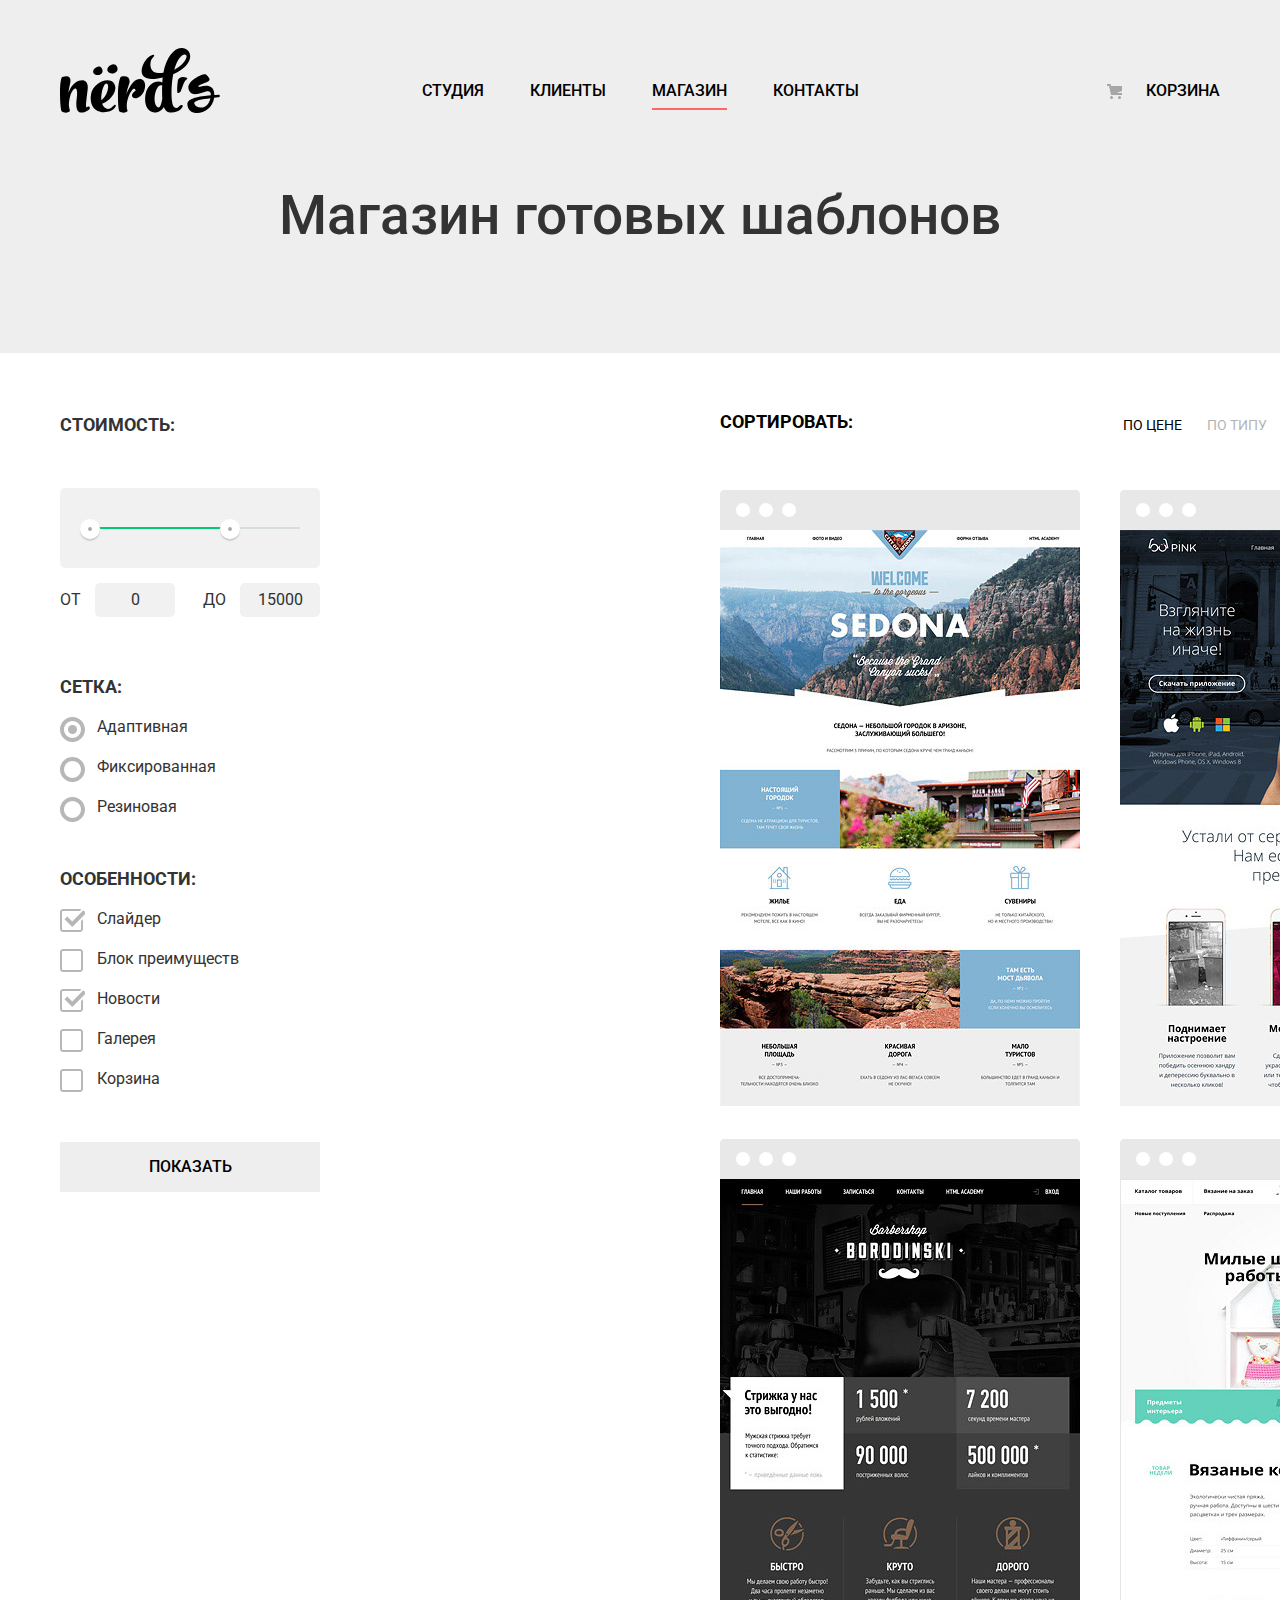
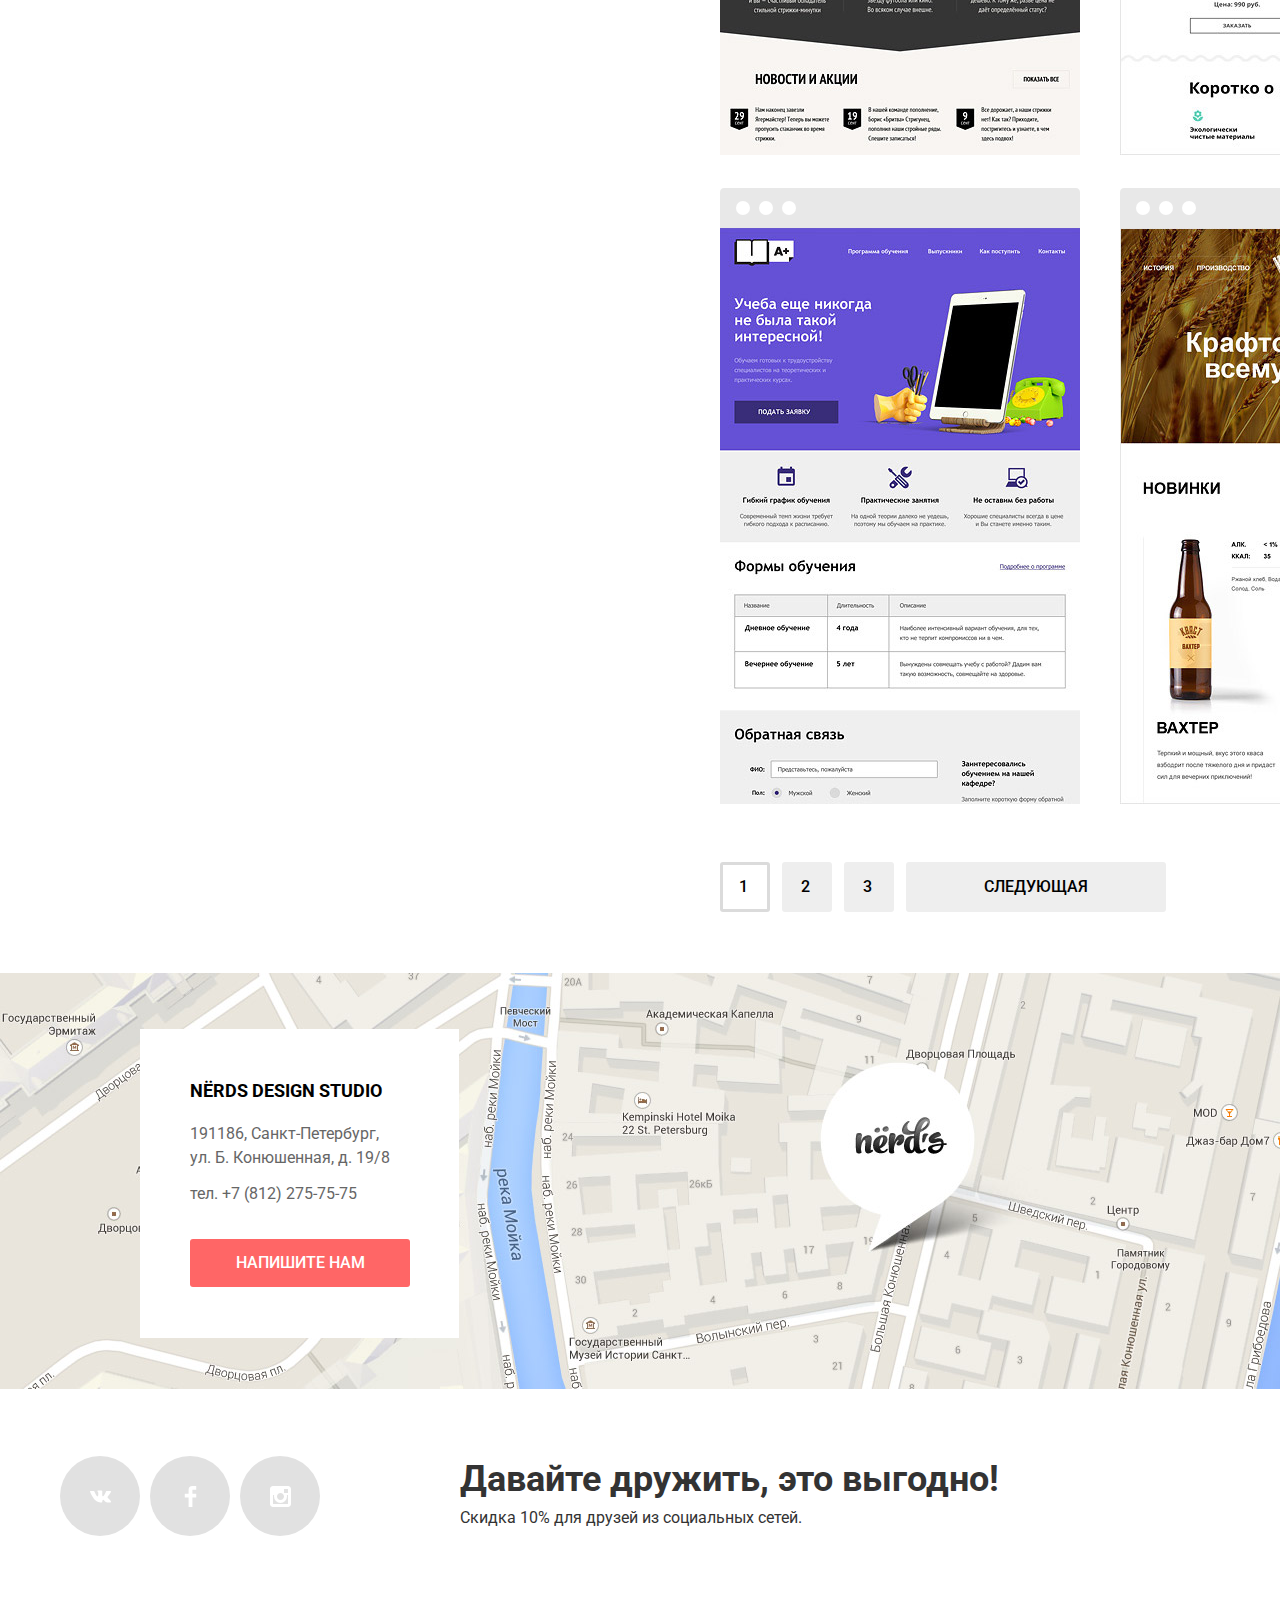
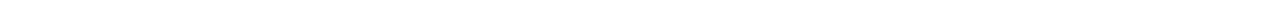
==== catalog.html @ 0472c5aa "Добавлена интерактивная карта" ====
<!DOCTYPE html>
<html lang="ru">

<head>
    <meta charset="utf-8">
    <title>Нёрдс: магазин</title>
    <link href="https://fonts.googleapis.com/css?family=Roboto:400,500,700&amp;subset=cyrillic" rel="stylesheet">
    <link href="css/normalize.css" rel="stylesheet">
    <link href="css/style.css" rel="stylesheet">
</head>

<body>
    <header class="catalog-header">
        <nav class="catalog-navigation" aria-label="Навигация сайта">
            <a href="index.html"><img src="img/nerds-logo.svg" width="160" height="65" alt="Логотип Нёрдс"></a>
            <ul class="site-navigation-catalog">
                <li><a href="index.html">Студия</a></li>
                <li><a href="clients.html">Клиенты</a></li>
                <li class="current"><a>Магазин</a></li>
                <li><a href="contacts.html">Контакты</a></li>
            </ul>
            <div class="basket"><a href="basket.html">Корзина</a>
            </div>
        </nav>
    </header>

    <main>
        <div class="catalog-title">
            <h1>Магазин готовых шаблонов</h1>
        </div>
        <div class="catalog-container">
            <div class="filter-container">
                <form class="filters" method="get" action="https://echo.htmlacademy.ru">
                    <fieldset class="filter-item">
                        <legend>Стоимость:</legend>
                        <div class="range-filter">
                            <div class="range-controls">
                                <div class="scale">
                                    <div class="bar"></div>
                                </div>
                                <div class="toggle toggle-min"></div>
                                <div class="toggle toggle-max"></div>
                            </div>
                            <div class="price-controls">
                                <label class="min-price">от
                                    <input name="min-price" type="text" value="0">
                                </label>
                                <label class="max-price">до
                                    <input name="max-price" type="text" value="15000">
                                </label>
                            </div>
                        </div>
                    </fieldset>

                    <fieldset class="filters-set">
                        <legend class="filters-name">Сетка:</legend>
                        <ul>
                            <li>
                                <input type="radio" class="visually-hidden radio" name="grid-type" value="adaptive" id="grid-adaptive" checked>
                                <label for="grid-adaptive">
                                    Адаптивная
                                </label>
                            </li>
                            <li>
                                <input type="radio" class="visually-hidden radio" name="grid-type" value="fixed" id="grid-fixed">
                                <label for="grid-fixed">
                                    Фиксированная
                                </label>
                            </li>
                            <li>
                                <input type="radio" class="visually-hidden radio" name="grid-type" value="fluid" id="grid-fluid">
                                <label for="grid-fluid">
                                    Резиновая
                                </label>
                            </li>
                        </ul>
                    </fieldset>
                    <fieldset class="filters-set">
                        <legend class="filters-name">Особенности:</legend>
                        <ul class="catalog features">
                            <li>
                                <input type="checkbox" class="visually-hidden checkbox" name="slider" id="features-slider" checked>
                                <label for="features-slider">
                                    Слайдер
                                </label>
                            </li>
                            <li>
                                <input type="checkbox" class="visually-hidden checkbox" name="advantages" id="features-advantages">
                                <label for="features-advantages">
                                    Блок преимуществ
                                </label>
                            </li>
                            <li>
                                <input type="checkbox" class="visually-hidden checkbox" name="newsfeed" id="features-newsfeed" checked>
                                <label for="features-newsfeed">
                                    Новости
                                </label>
                            </li>
                            <li>
                                <input type="checkbox" class="visually-hidden checkbox" name="gallery" id="features-gallery">
                                <label for="features-gallery">
                                    Галерея
                                </label>
                            </li>
                            <li>
                                <input type="checkbox" class="visually-hidden checkbox" name="basket" id="features-basket">
                                <label for="features-basket">
                                    Корзина
                                </label>
                            </li>
                        </ul>
                    </fieldset>
                    <button type="submit">Показать</button>
                </form>
            </div>

            <section class="catalog">
                <h2 class="visually-hidden">Список проектов</h2>
                <div class="sort-wrapper">
                    <p class="sort-title">Сортировать:</p>
                    <ul class="catalog-sort">
                        <li><a class="active" href="#">По цене</a></li>
                        <li><a href="#">По типу</a></li>
                        <li><a href="#">По названию</a></li>
                        <li class="arrow-down">
                            <a class="active" href="#"><img src="img/icon-down-dir.svg" alt="по убыванию" width="11" height="10">
                                <span class="visually-hidden">По убыванию</span></a>
                        </li>
                        <li class="arrow-up">
                            <a href="#"> <img src="img/icon-up-dir.svg" alt="По возрастанию" width="11" height="10">
                                <span class="visually-hidden">По возрастанию</span></a>
                        </li>
                    </ul>
                </div>
                <ul class="catalog-list">
                    <li class="catalog-item" tabindex="0" aria-label="Седона">
                        <img src="img/img-sedona.jpg" width="360" height="576" alt="Sedona">
                        <div class="info-block">
                            <h3><a href="#sedona">Sedona</a></h3>
                            <p>Информационный сайт для туристов</p>
                            <a class="catalog-button" href="basket.html">9 900 руб.</a>
                        </div>
                    </li>
                    <li class="catalog-item" tabindex="0" aria-label="Пинк">
                        <img src="img/img-pink.jpg" width="360" height="576" alt="Pink">
                        <div class="info-block">
                            <h3><a href="#pink">Pink app</a></h3>
                            <p>Продуктовый лендинг приложения для iOS и Android</p>
                            <a class="catalog-button" href="basket.html">9 900 руб.</a>
                        </div>
                    </li>
                    <li class="catalog-item" tabindex="0" aria-label="Барбершоп Бородинский">
                        <img src="img/img-barbershop.jpg" width="360" height="576" alt="Borodinsky">
                        <div class="info-block">
                            <h3><a href="#barbershop">Barbershop</a></h3>
                            <p>Сайт салона красоты. Для мужчин, да.</p>
                            <a class="catalog-button" href="basket.html">9 900 руб.</a>
                        </div>
                    </li>
                    <li class="catalog-item" tabindex="0" aria-label="Мишка">
                        <img src="img/img-mishka.jpg" width="360" height="576" alt="Mishka">
                        <div class="info-block">
                            <h3><a href="#mishka">Mishka</a></h3>
                            <p>Интернет-магазин вязаных игрушек.</p>
                            <a class="catalog-button" href="basket.html">9 900 руб.</a>
                        </div>
                    </li>
                    <li class="catalog-item" tabindex="0" aria-label="А плюс">
                        <img src="img/img-aplus.jpg" width="360" height="576" alt="Aplus">
                        <div class="info-block">
                            <h3><a href="#aplus">A plus</a></h3>
                            <p>Лендинг курсов повышения квалификации.</p>
                            <a class="catalog-button" href="basket.html">9 900 руб.</a>
                        </div>
                    </li>
                    <li class="catalog-item" tabindex="0" aria-label="Крафтовый квас">
                        <img src="img/img-kvast.jpg" width="360" height="576" alt="Kvast">
                        <div class="info-block">
                            <h3><a href="#kvast">Кваст</a></h3>
                            <p>Промо-сайт производителя крафтового кваса.</p>
                            <a class="catalog-button" href="basket.html">9 900 руб.</a>
                        </div>
                    </li>
                </ul>

                <ul class="pagination-list" aria-label="Список страниц">
                    <li class="pagination-item-current"><a href="#">1</a></li>
                    <li class="pagination-item"><a href="#">2</a></li>
                    <li class="pagination-item"><a href="#">3</a></li>
                    <li class="pagination-item"><a href="#">Следующая</a></li>
                </ul>
            </section>
        </div>
        <section class="contacts" aria-label="Контактная информация">
            <p class="map">
            <iframe src="https://www.google.com/maps/embed?pb=!1m18!1m12!1m3!1d1998.5989424177415!2d30.32088925139757!3d59.938796868959265!2m3!1f0!2f0!3f0!3m2!1i1024!2i768!4f13.1!3m3!1m2!1s0x4696310fca5ba729%3A0xea9c53d4493c879f!2z0JHQvtC70YzRiNCw0Y8g0JrQvtC90Y7RiNC10L3QvdCw0Y8g0YPQuy4sIDE5LCDQodCw0L3QutGCLdCf0LXRgtC10YDQsdGD0YDQsywgMTkxMTg2!5e0!3m2!1sru!2sru!4v1522738670277" width="1440" height="416" frameborder="0" style="border:0" allowfullscreen></iframe>
            <img src="img/map.jpg" width="1440" height="416" alt="Санкт-Петербург, ул. Б. Конюшенная, д. 19/8">
            </p>
            <div class="catalog-address">
                <h3>Nёrds design studio</h3>
                <p>191186, Санкт-Петербург,
                    <br> ул. Б. Конюшенная, д. 19/8</p>
                <a class="catalog-phone" href="tel:+78122757575">тел. +7 (812) 275-75-75</a>
                <a class="catalog-button write" href="contacts.html">Напишите нам</a>
            </div>
        </section>
    </main>
    <footer class="footer">
        <div class="footer-social">
            <ul class="list-social">
                <li>
                    <a class="social-button" href="https://vk.com/"><img src="img/vk-icon.svg" width="21" height="21" alt="вконтакте" aria-label="Вконтакте"></a>
                </li>
                <li>
                    <a class="social-button" href="https://facebook.com/"><img src="img/fb-icon.svg" width="21" height="21" alt="фейсбук" aria-label="Фейсбук"></a>
                </li>
                <li>
                    <a class="social-button" href="https://instagram.com/"><img src="img/insta-icon.svg" width="21" height="21" alt="instagram" aria-label="Инстаграм"></a>
                </li>
            </ul>
            <div class="friendship">
                <p class="friendship-large">Давайте дружить, это выгодно!</p>
                <p class="friendship-small">Скидка 10% для друзей из социальных сетей.</p>
            </div>
        </div>
    </footer>
     <section class="modal contact-us">
        <h2>Напишите нам</h2>
        <form class="contact-form" action="https://echo.htmlacademy.ru" method="post">
            <div class="user-wrapper">
                <p>
                    <label for="name">Ваше имя:</label>
                    <input class="form-field" type="text" id="name" name="contact-name" required placeholder="Имя Фамилия">
                </p>
                <p>
                    <label for="email">Ваш e-mail:</label>
                    <input class="form-field" type="email" id="email" name="email" required placeholder="email@example.com">
                </p>
            </div>
            <p>
                <label for="message">Текст письма:</label>
                <textarea class="form-field message" id="message" name="message" required placeholder="В свободной форме"></textarea>
            </p>
            <button class="button button-modal" type="submit">Отправить</button>
        </form>
        <button class="modal-close" type="button" name="close" aria-label="Закрыть окно"></button>
    </section>
</body>

</html>
---- css/style.css ----
body {
    margin: 0;
    padding: 0;
    font-family: "Roboto", Arial, sans-serif;
    font-size: 16px;
    line-height: 24px;
    font-weight: 400;
    color: #333333;
    min-width: 1200px;
}
a {
    text-decoration: none;
}
.main-header {
    width: 100%;
    background-color: #eeeeee;
    display: flex;
}
.main-navigation {
    line-height: 30px;
    font-weight: 500;
    text-transform: uppercase;
    display: flex;
    width: 1160px;
    padding: 0;
    margin: 0 auto;
    margin-top: 48px;
    margin-bottom: 20px;
    padding-right: 20px;
    padding-left: 20px;
    flex-wrap: wrap;

    justify-content: space-between;
    align-items: center;
}

.main-navigation img {
    margin: 0;
    padding: 0;
}
.catalog-header img:hover,
.catalog-header img:focus {
    opacity: 0.8;
}
.catalog-header img:active {
    opacity: 0.3;
}
.site-navigation {
    padding: 0;
    margin: 0;
    margin-top: 15px;
    display: flex;
    list-style: none;
    justify-content: space-between;
}
.site-navigation li {
    margin-right: 45px;
}
.site-navigation a,
.site-navigation-catalog a {
    color: #000000;
    margin: 0;
}
.site-navigation a:hover,
.basket a:hover, 
.site-navigation-catalog a:hover,
.site-navigation a:focus,
.basket a:focus, 
.site-navigation-catalog a:focus {
    color: #ff6666;
}
.site-navigation a:active,
.basket a:active, 
.site-navigation-catalog a:active {
    color: #000000;
    opacity: 0.3;
}
.current a,
.current a:hover,
.current a:active {
    color: #000000;
    border-bottom: 2px solid #ff6666;
    padding-bottom: 8px;
    opacity: 1;
}
.current-main a,
.current-main a:hover,
.current-main a:active {
    color: #000000;
    opacity: 1;
}
.basket {
    list-style: none;
    line-height: 30px;
    font-weight: 500;
    text-transform: uppercase;
    max-width: 120px;
    padding: 0;
    margin: 0;
    margin-top: 14px;
}
.basket a {
    color: #000000;
}
.basket::before {
    content: "";
    width: 15px;
    height: 15px;
    display: inline-block;
    vertical-align: middle;
    background-image: url(../img/cart-icon.svg);
    background-repeat: no-repeat;
    margin-right: 24px;
}
.slider-background {
    width: 100%;
    background-color: #eeeeee;
    margin-bottom: 80px;
}
.slider {
    background-color: #eeeeee;
    width: 1160px;
    margin: 0 auto;
    padding: 0;
    padding-right: 20px;
    padding-left: 20px;
    position: relative;
}
.first-slide,
.second-slide,
.third-slide {
    display: none
}
.slider-controls {
    position: absolute;
    left: 50%;
    bottom: 104px;
    z-index: 100;
    width: 160px;
    height: 18px;
    text-align: center;
    font-size: 0;
    transform: translateX(-50%);
}
.slider-controls label {
    position: relative;
    display: inline-block;
    vertical-align: top;
    width: 18px;
    height: 18px;
    padding: 8px;
    border-radius: 50%;
    cursor: pointer;
}
.slider-controls label::after {
    content: "";
    position: absolute;
    top: 8px;
    left: 8px;
    z-index: 1;
    width: 18px;
    height: 18px;
    background: #ffffff;
    border-radius: 50%;
}
.slide1:checked~.slogan-list .slogan:nth-child(1) {
    display: block;
}
.slide2:checked~.slogan-list .slogan:nth-child(2) {
    display: block;
}
.slide3:checked~.slogan-list .slogan:nth-child(3) {
    display: block;
}
.slide1:checked~.slider-controls .slider-controls-item--1::before,
.slide2:checked~.slider-controls .slider-controls-item--2::before,
.slide3:checked~.slider-controls .slider-controls-item--3::before {
    content: "";
    position: absolute;
    left: 50%;
    top: 50%;
    z-index: 2;
    width: 4px;
    height: 4px;
    margin: -4px;
    background-color: inherit;
    border: 2px solid #c1c1c1;
    border-radius: 50%;
}
.slogan-text {
    margin: 0;
    padding: 0;
    display: flex;
    flex-direction: column;
    align-items: flex-start;
    justify-content: space-between;
    width: 525px;
}
.slogan-main {
    font-size: 55px;
    line-height: 55px;
    text-align: left;
    font-weight: 500;
    color: #000000;
    margin-bottom: 28px;
}
.slogan-small {
    max-width: 430px;
    margin: 0;
    margin-bottom: 40px;
}
.slogan-list {
    padding: 0;
    margin: 0;
}
.slogan {
    list-style: none;
    padding-bottom: 82px;
}
.slogan:nth-child(1) {
    background-image: url(../img/slide1.png);
    background-position: 94% 0;
    background-repeat: no-repeat;
}
.slogan:nth-child(2) {
    background-image: url(../img/slide2.png);
    background-position: 100% 0;
    background-repeat: no-repeat;
}
.slogan:nth-child(3) {
    background-image: url(../img/slide3.png);
    background-position: 100% 20px;
    background-repeat: no-repeat;
}
.services {
    width: 1160px;
    min-height: 427px;
    margin: 0 auto 32px auto;
    border-bottom: 2px solid #eeeeee;
}
.services-item {
    list-style: none;
}
.services-item img {
    margin-bottom: 16px;
}
.services-list {
    display: flex;
    margin: 0;
    padding: 0;
}
.services-item.web {
    margin-right: 99px;
}
.services-item.apps {
    margin-right: 99px;
}
.services-item p {
    width: 260px;
    margin-bottom: 34px;
}
.services-item h3 {
    font-size: 24px;
    line-height: 30px;
    text-transform: uppercase;
    text-align: left;
    font-weight: 700;
    color: #000000;
    margin: 0;
}
.button {
    display: inline-block;
    vertical-align: top;
    border-radius: 3px;
    line-height: 18px;
    text-align: center;
    color: #ffffff;
    vertical-align: middle;
    text-transform: uppercase;
    font-weight: 500;
    background-color: #ff6666;
    border: none;
    padding: 17px 54px 16px 53px;
}
.button:hover {
    background-color: #ff3333;
}
.button:focus {
    background-color: #cc3333;
    color: #cc9999;
    box-shadow: inset 1px 1px 0 #fff;
}
.button.red {
    padding: 17px 40px 16px 40px;
}
.button.green {
    background-color: #00cc66;
    padding: 17px 40px 16px 40px;
}
.button.green:hover {
    background-color: #339966;
}
.button.green:focus {
    background-color: #009966;
    color: #66cc99;
    box-shadow: inset 1px 1px 0 #fff;
}
.button.yellow {
    background-color: #ffcc33;
    padding: 17px 40px 16px 40px;
}
.button.yellow:hover {
    background-color: #eab534;
}
.button.yellow:focus {
    background-color: #cc9933;
    color: #ffcc66;
    box-shadow: inset 1px 1px 0 #fff;
}
.features-wrapper {
    display: flex;
    align-content: space-between;
    width: 1160px;
    margin: auto;
    padding-right: 20px;
    padding-left: 20px;
}
.features {
    display: flex;
    flex-direction: column;
    align-content: flex-start;
    width: 660px;
}
.features-large {
    font-size: 45px;
    line-height: 45px;
    font-weight: 500;
    color: #000000;
    margin: 0;
    margin-top: 38px;
    margin-bottom: 18px;
    padding: 0;
}
.features-small {
    font-size: 16px;
    line-height: 24px;
    text-transform: uppercase;
    text-align: left;
    font-weight: 700;
    color: #000000;
    margin: 0;
    margin-bottom: 9px;
    margin-top: 23px;
    padding: 0;
}
.features-list {
    list-style: none;
    margin-bottom: 43px;
}
.features-list ul {
    margin: 0;
    padding: 0;
}
.features-list li {
    padding-bottom: 23px;
    position: relative;
}
.features-list li::before {
    content: "\2014";
    display: block;
    padding-right: 5px;
    color: #ff6666;
    font-size: 40px;
    font-weight: 300;
    position: absolute;
    left: -40px;
}
.numbers {
    font-size: 45px;
    line-height: 10.06px;
    font-weight: 700;
    color: #000000;
    display: flex;
    flex-direction: row;
    padding-right: 22px;
    margin-bottom: 35px;
}
.numbers sup {
    vertical-align: super;
    font-size: 27px;
    margin-top: 8px;
}
.numbers-text {
    font-size: 16px;
    line-height: 18px;
    font-weight: 300;
}
.numbers-table {
    list-style: none;
    display: flex;
    justify-content: space-around;
    margin: 0;
    padding: 0;
    width: 360px;
}
.features-numbers {
    display: flex;
    flex-direction: column;
    margin-left: auto;
    align-items: flex-end;
}
.features-numbers::before {
    content: "";
    display: inline-block;
    vertical-align: top;
    width: 360px;
    height: 210px;
    margin-left: auto;
    margin-bottom: 32px;
    margin-top: 8px;
    background: url(../img/nerds-illustration.png) no-repeat 100% 0;
}
.features-numbers h2 {
    font-size: 16px;
    line-height: 24px;
    text-transform: uppercase;
    text-align: left;
    font-weight: 700;
    color: #000000;
    margin: 0;
    margin-bottom: 14px;
    padding: 0;
    padding-right: 12px;
}
.projects {
    width: 1160px;
    margin: 0 auto;
    margin-bottom: 80px;
    margin-top: 10px;
    border-bottom: 2px solid #eeeeee;
    border-top: 2px solid #eeeeee;
}
.projects-list {
    padding: 0;
    margin: 0;
    display: flex;
    justify-content: space-between;
}
.projects-list li {
    list-style: none;
}
.projects a {
    display: flex;
    align-items: center;
    position: relative;
}
.projects img {
    opacity: 0.2;
}
.projects .htmlacademy {
    padding-left: 31px;
    padding-right: 51px;
    padding-top: 62px;
    padding-bottom: 50px;
}
.projects .borodinskiy {
    padding-left: 45px;
    padding-right: 44px;
    padding-top: 46px;
    padding-bottom: 44px;
}
.projects .mishka {
    padding-left: 63px;
    padding-right: 43px;
    padding-top: 52px;
    padding-bottom: 44px;
}
.projects .pink {
    padding-left: 57px;
    padding-right: 56px;
    padding-top: 65px;
    padding-bottom: 63px;
}
.projects .htmlacademy::after,
.projects .borodinskiy::after,
.projects .pink::after {
    content: "";
    display: block;
    width: 2px;
    height: 52px;
    position: absolute;
    right: 0;
    z-index: 1;
    background-color: #eeeeee;
}
.projects img:hover,
.projects img:focus {
    opacity: 1;
}
.projects img:active {
    opacity: 0.1;
}
.contacts {
    width: 100%;
    position: relative;
}
.map {
    min-height: 416px;
    overflow: hidden;
    line-height: 0;
    margin: 0;
    padding: 0;
    background-color: #cccccc;
}
.map iframe {
    position: relative;
    z-index: 2;
    border: none;
}
.map img {
  position: absolute;
  top: 0;
  left: 0;
  z-index: 1;
  margin: 0;
}
.address {
    width: 319px;
    min-height: 309px;
    background-color: white;
    position: absolute;
    top: 56px;
    left: 140px;
    padding: 32px 50px 42px;
    display: flex;
    flex-direction: column;
    justify-content: center;
    box-sizing: border-box;
    z-index: 3;
}
.address p {
    font: inherit;
    line-height: 18px;
    color: #666666;
    margin-bottom: 14px;
}
.phone {
    color: #666666;
    text-decoration: none;
}
.address h3 {
    font-size: 18px;
    line-height: 30px;
    text-transform: uppercase;
    text-align: left;
    font-weight: 700;
    color: #000000;
    margin: 0;
    padding: 0;
    padding-bottom: 7px;
}
.button.write {
    padding: 15px 0 15px 0;
    margin-top: 36px;
    width: 220px;
    text-align: center;
}
.footer {
    width: 100%;
}
.footer-social {
    width: 1160px;
    display: flex;
    justify-content: flex-start;
    align-items: flex-start;
    margin: 67px auto;
    padding-right: 20px;
    padding-left: 20px;
}
.list-social {
    min-width: 260px;
    height: 80px;
    padding: 0;
    margin: 0;
    display: flex;
    justify-content: space-between;
    list-style: none;
}
.social-button {
    background-color: #e1e1e1;
    width: 80px;
    height: 80px;
    border-radius: 50%;
    display: flex;
    align-items: center;
    justify-content: center;
}
.social-button:hover,
.social-button:focus {
    background-color: #ff3333;
}
.social-button:active {
    background-color: #cc3333;
}
.social-button:active img {
    opacity: 0.3;
}
.friendship {
    margin: 0;
    margin-left: 140px;
}
.friendship-large {
    margin: 0;
    padding: 0;
    padding-top: 5px;
    font-size: 36px;
    line-height: 36px;
    font-weight: 700;
}
.friendship-small {
    line-height: 22px;
    margin-top: 10px;
}

/*МОДАЛЬНОЕ ОКНО*/

.modal {
    position: fixed;
    display: none;
}
.modal.contact-us {
    width: 780px;
    padding: 68px 80px 80px 100px;
    border: 1px solid #eeeeee;
    background-color: #ffffff;
    top: 50px;
    left: 240px;
    box-shadow: 0 14px 80px 0 rgba(0,0,0,0.8);
    z-index: 103;
}
.contact-us h2 {
    font-size: 45px;
    line-height: 45px;
    font-weight: 500;
    margin: 0;
    margin-bottom: 42px;
}
.contact-us p {
    margin: 0;
    padding: 0;
}
.user-wrapper {
    display: flex;
    margin-bottom: 34px;
}
.contact-form label {
    font-size: 16px;
    color: #000000;
    line-height: 18px;
    font-weight: 700;
    display: block;
}
.form-field::-webkit-input-placeholder {
    font: inherit;
    color: #333333;
    font-size: 16px;
    line-height: 18px;
    font-weight: 300;
    opacity: 0.5;
}
.form-field::-ms-input-placeholder {
    font: inherit;
    color: #333333;
    font-size: 16px;
    line-height: 18px;
    font-weight: 300;
    opacity: 0.5;
}
.form-field::placeholder {
    font: inherit;
    color: #333333;
    font-size: 16px;
    line-height: 18px;
    font-weight: 300;
    opacity: 0.5;
}
.form-field {
    border: 2px solid #eeeeee;
}
.form-field:hover {
    opacity: 0.3;
}
.form-field:focus {
    border-color: #000000;
}
.form-field:required:invalid {
    border-color: #ff3333;
    color: #ff3333;
}
.form-field {
    width: 334px;
    height: 46px;
    margin: 0;
    padding-left: 12px;
    padding-right: 10px;
    margin-top: 7px;
    margin-right: 40px;
}
.form-field.message {
    width: 740px;
    height: 102px;
    padding-left: 12px;
    padding-top: 12px;
    margin-bottom: 43px;
    margin-top: 10px;
}
.modal-close {
    position: absolute;
    top: 79px;
    right: 80px;
    width: 22px;
    height: 22px;
    font-size: 0;
    background-color: #ffffff;
    border: none;
    cursor: pointer;
    opacity: 0.3;
}
.modal-close::before,
.modal-close::after {
    content: "";
    position: absolute;
    right: 6px;
    width: 27px;
    height: 3px;
    background-color: #ff3333;
}
.modal-close::before {
    transform: rotate(45deg);
}
.modal-close::after {
    transform: rotate(-45deg);
}
.modal-close:hover,
.modal-close:focus {
    opacity: 1;
    outline: none;
}
.modal-close:active {
    opacity: 0.1;
    outline: none;
}
.button-modal {
    width: 260px;
}

/*КАТАЛОГ*/

.catalog-header {
    width: 100%;
    background-color: #eeeeee;
    display: flex;
}
.catalog-navigation {
    line-height: 30px;
    font-weight: 500;
    text-transform: uppercase;
    background-color: #eeeeee;
    display: flex;
    width: 1160px;
    padding: 0;
    margin: 0 auto;
    margin-top: 48px;
    margin-bottom: 20px;
    padding-right: 20px;
    padding-left: 20px;

    justify-content: space-between;
    align-items: center;
}
.catalog-navigation img {
    margin: 0;
}
.site-navigation-catalog {
    padding: 0;
    margin: 0;
    margin-top: 10px;
    display: flex;
    list-style: none;
    justify-content: space-between;
}
.site-navigation-catalog li {
    margin-right: 46px;
}

.basket {
    max-width: 120px;
    padding: 0;
    margin: 0;
    margin-top: 10px;
}
.catalog-title {
    width: 100%;
    background-color: #eeeeee;
    display: flex;
    justify-content: center;
    align-content: center;
    padding-top: 45px;
    padding-bottom: 110px;
    margin-bottom: 60px;
}
.catalog-title h1 {
    font-size: 55px;
    font-weight: 500;
    line-height: 55px;
    margin: 0;
    padding: 0;
}
.catalog-container {
    width: 1160px;
    margin: 0 auto;
    padding: 0;
    padding-right: 20px;
    padding-left: 20px;
    display: flex;
    justify-content: space-between;
}
.filter-container {
    padding: 0;
    margin: 0;
    display: flex;
    justify-content: space-between;
}
.filters-set {
    border: none;
    margin: 0;
    margin-bottom: 42px;
    padding: 0;
    width: 260px;
}
.filters-name {
    font-size: 18px;
    line-height: 30px;
    font-weight: 700;
    text-transform: uppercase;
    padding: 0;
    margin: 0;
}
.filters-set ul {
    padding: 0;
    margin: 0;
}
.filters-set li {
    font-size: 16px;
    line-height: 20px;
    display: block;
    margin-top: 15px;
    padding-bottom: 5px;
    position: relative;
}
.filters-set label {
    padding-left: 37px;
}
.filters-set label::before,.filters-set label::after {
    opacity: 0.4;
}
.radio+label::before {
    content: "";
    position: absolute;
    width: 26px;
    height: 26px;
    left: 0px;
    top: 0px;
    background: url(../img/radio-off.svg) no-repeat;
}
.radio:checked+label::before {
    content: "";
    position: absolute;
    width: 26px;
    height: 26px;
    left: 0px;
    top: 0px;
    background: url(../img/radio-on.svg) no-repeat;
}
.checkbox:focus+label,
.checkbox:focus+label::before,
.checkbox:focus+label::after,
.radio:focus+label,
.radio:focus+label::before,
.radio:focus+label::after,
.filters-set label:hover,
.filters-set label:hover::before,
.filters-set label:hover::after {
    opacity: 1;
    color: #000000;
}
.checkbox:disabled+label,
.checkbox:disabled+label::before,
.checkbox:disabled+label::after,
.radio:disabled+label,
.radio:disabled+label::before,
.radio:disabled+label::after {
    opacity: 0.3;
}
.checkbox+label::before {
    content: "";
    position: absolute;
    width: 25px;
    height: 25px;
    left: 0;
    top: 0;
    background: url(../img/checkbox-off.svg) no-repeat;
}
.checkbox:checked+label::before {
    content: "";
    position: absolute;
    width: 25px;
    height: 25px;
    left: 0;
    top: 0;
    background: url(../img/checkbox-on.svg) no-repeat;
}
.filters button {
    margin-top: 6px;
    width: 260px;
    height: 50px;
    color: #000000;
    font-size: 16px;
    line-height: 18px;
    font-weight: 500;
    text-transform: uppercase;
    background-color: #eeeeee;
    border: none;
}
.filters button:hover {
    background-color: #dfdfdf;
}
.filters button:active {
    background-color: #d5d5d5;
    box-shadow: inset 0 2px 0 0 #bfbfbf;
}
.filter-item {
    margin: 0;
    padding: 0;
    border: none;
    width: 260px;
}
.range-filter {
    width: 260px;
    margin-top: 51px;
}
.filter-item legend {
    font-size: 18px;
    line-height: 24px;
    text-transform: uppercase;
    font-weight: 700;
}
.range-controls {
    position: relative;
    height: 41px;
    margin-bottom: 15px;
    padding-top: 39px;
    padding-right: 20px;
    padding-left: 20px;
    background-color: #f1f1f1;
    border-radius: 5px;
}
.range-controls .scale {
    height: 2px;
    background: #d7dcde;
}
.range-controls .bar {
    width: 70%;
    height: 2px;
    background: #00ca74;
    margin-left: 5%; 
    width: 140px;
}
.range-controls .toggle {
    position: absolute;
    top: 31px;
    left: 0;
    width: 4px;
    height: 4px;
    padding: 0;
    border: 8px solid #ffffff;
    background-color: #ababab;
    box-shadow: 0 2px 1px 0 #cfcfcf;
    border-radius: 50%;
    cursor: pointer;
}
.range-controls .toggle-min {
    left: 20px;
}
.range-controls .toggle-max {
    left: 160px;
}
.price-controls {
    font-size: 0;
    margin-bottom: 55px;
}
.price-controls label {
    display: inline-block;
    vertical-align: top;
    width: 50%;
    font-size: 16px;
    text-transform: uppercase;
}
.price-controls input {
    width: 60px;
    padding: 8px 10px;
    margin-left: 10px;
    font-family: Roboto, Arial, sans-serif;
    font-size: 16px;
    text-align: center;
    color: #283136;
    border: none;
    border-radius: 5px;
    background: #f1f1f1;
}
.max-price {
    text-align: right;
}
.sort-wrapper {
    display: flex;
    justify-content: space-between;
    width: 760px;
    margin-bottom: 53px;
    align-items: flex-start;
}
.catalog-sort {
    list-style: none;
    display: flex;
    margin: 0;
    padding: 0;
}
.sort-title {
    padding: 0;
    margin: 0;
    font-size: 18px;
    line-height: 18px;
    font-weight: 700;
    color: #000000;
    text-transform: uppercase;
}
.catalog-sort a {
    color: #000000;
    text-decoration: none;
    font-size: 14px;
    line-height: 18px;
    text-transform: uppercase;   
}
.catalog-sort a:not(.active) {
    opacity: 0.3;
}
.catalog-sort li {
    margin-right: 25px;
}
.catalog-sort .arrow-down {
    margin-right: 15px;
    margin-left: 25px;
}
.catalog-sort .arrow-up {
    margin-right: 0;
}
.catalog-sort a:not(.active):hover,.catalog-sort a:not(.active):focus {
    opacity: 0.6;
}
.catalog-sort a:active,.catalog-sort .active {
    opacity: 1;
    cursor: default;
}
.catalog {
    list-style: none;
    color: #333333;
}
.catalog-list {
    list-style: none;
    padding: 0;
    margin: 0;
    display: flex;
    flex-wrap: wrap;
    width: 760px;
    justify-content: space-between;
    margin-bottom: 25px;
}
.catalog-item {
    position: relative;
    padding: 0;
    margin-bottom: 33px;
    line-height: 0;
}
.catalog-item img {
    width: 360px;
    height: 576px;
}
.catalog-item::before {
    content: "";
    display: block;
    width: 360px;
    height: 40px;
    background: url(../img/browser.svg) no-repeat;
    opacity: 0.12;
}
.catalog-item:hover::before {
    opacity: 1;
}
.catalog-item:hover {
    box-shadow: 0px 6px 15px 0px rgba(0, 1, 1, 0.25);
}
.info-block a:first-child {
    font-size: 18px;
    line-height: 30px;
    text-transform: uppercase;
    font-weight: bold;
    margin-bottom: 18px;
    padding-top: 10px;
    color: #000000;
}
.info-block p {
    margin: 0 auto;
    padding: 0;
    padding-bottom: 32px;
    line-height: 18px;
    width: 200px;
}
.info-block {
    background-color: #eeeeee;
    position: absolute;
    width: 360px;
    min-height: 231px;
    bottom: 0;
    display: inline-block;
    vertical-align: top;
    text-align: center;
}
.info-block h3{
    margin: 0;
    padding: 0;
    margin-top: 25px;
    margin-bottom:15px;
}
.catalog-item .info-block {
    display: none;
}
.catalog-item:hover .info-block {
    display: block;
}
.catalog-item:focus-within .info-block {
    display: block;
}
.catalog-button {
    display: inline-block;
    vertical-align: top;
    line-height: 18px;
    text-align: center;
    color: #ffffff;
    vertical-align: middle;
    text-transform: uppercase;
    font-weight: 500;
    background-color: #ff6666;
    border: none;
    border-radius: 3px;
    padding: 17px 60px 16px 60px;   
}
.catalog-button:hover {
    background-color: #ff3333;
}
.catalog-button:focus {
    background-color: #d7373b;
}
.pagination-list {
    list-style: none;
    display: flex;
    flex-wrap: wrap;
    padding: 0;
    margin: 0;
    margin-bottom: 61px;
}
.pagination-item,.pagination-item-current {
    margin-right: 12px;
    width: 50px;
    height: 50px;
    font-weight: 500;
}
.pagination-item:last-child {
    margin-right: 0;
    width: 260px;
    text-align: center;
}
.pagination-item a {
    display: block;
    padding: 13px 19px;
    margin: 0;
    border-radius: 3px;
    color: #000000;
    text-decoration: none;
    background-color: #eeeeee;
    text-transform: uppercase;
}
.pagination-item a:hover {
    background-color: #dfdfdf;
}
.pagination-item a:focus {
    background-color: #d5d5d5;
    opacity: 0.3;
}
.pagination-item a:active {
    color: #000000;
    background-color: #cccccc;
    opacity: 0.3;
    box-shadow: inset 0 3px 0 0 #bfbfbf;
}
.pagination-item-current a {
    color: #000000;
    border: 3px solid #dbdbdb;
    background-color: #ffffff;
    padding: 10px 16px;
    display: block;
    margin: 0;
    border-radius: 3px;
    text-decoration: none;
    text-transform: uppercase;
    cursor: default;
}
.catalog-address {
    width: 319px;
    min-height: 309px;
    background-color: white;
    position: absolute;
    top: 56px;
    left: 140px;
    padding: 35px 50px 40px;
    display: flex;
    flex-direction: column;
    justify-content: center;
    box-sizing: border-box;
    z-index: 3;
}
.catalog-phone {
    color: #666666;
    text-decoration: none;
}
.catalog-address h3 {
    font-size: 18px;
    line-height: 30px;
    text-transform: uppercase;
    text-align: left;
    font-weight: 700;
    color: #000000;
    margin: 0;
}
.catalog-address p {
    font: inherit;
    color: #666666;
    margin-bottom: 12px;
}
.catalog-button.write {
    padding: 15px 0 15px 0;
    margin-top: 33px;
    width: 220px;
    text-align: center;
}
.visually-hidden {
    position: absolute;
    clip: rect(0 0 0 0);
    width: 1px;
    height: 1px;
    margin: -1px;
}
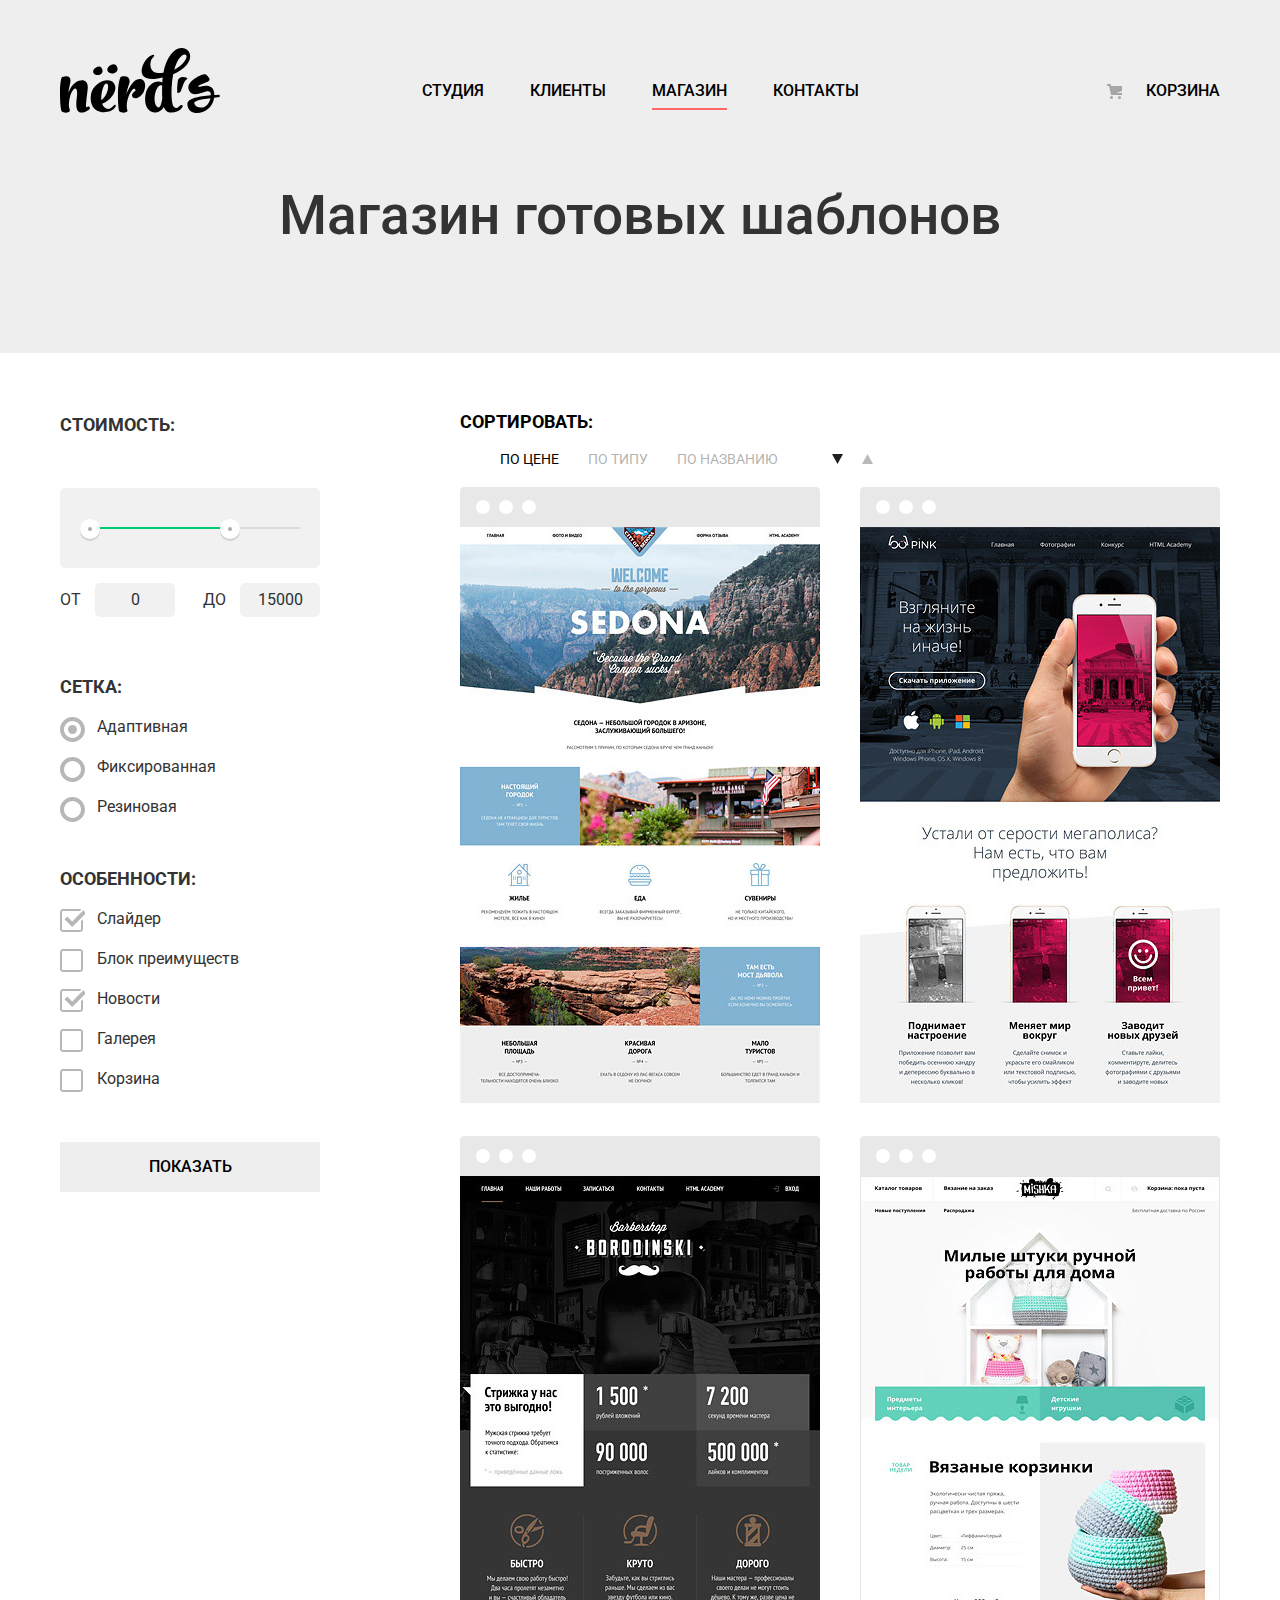
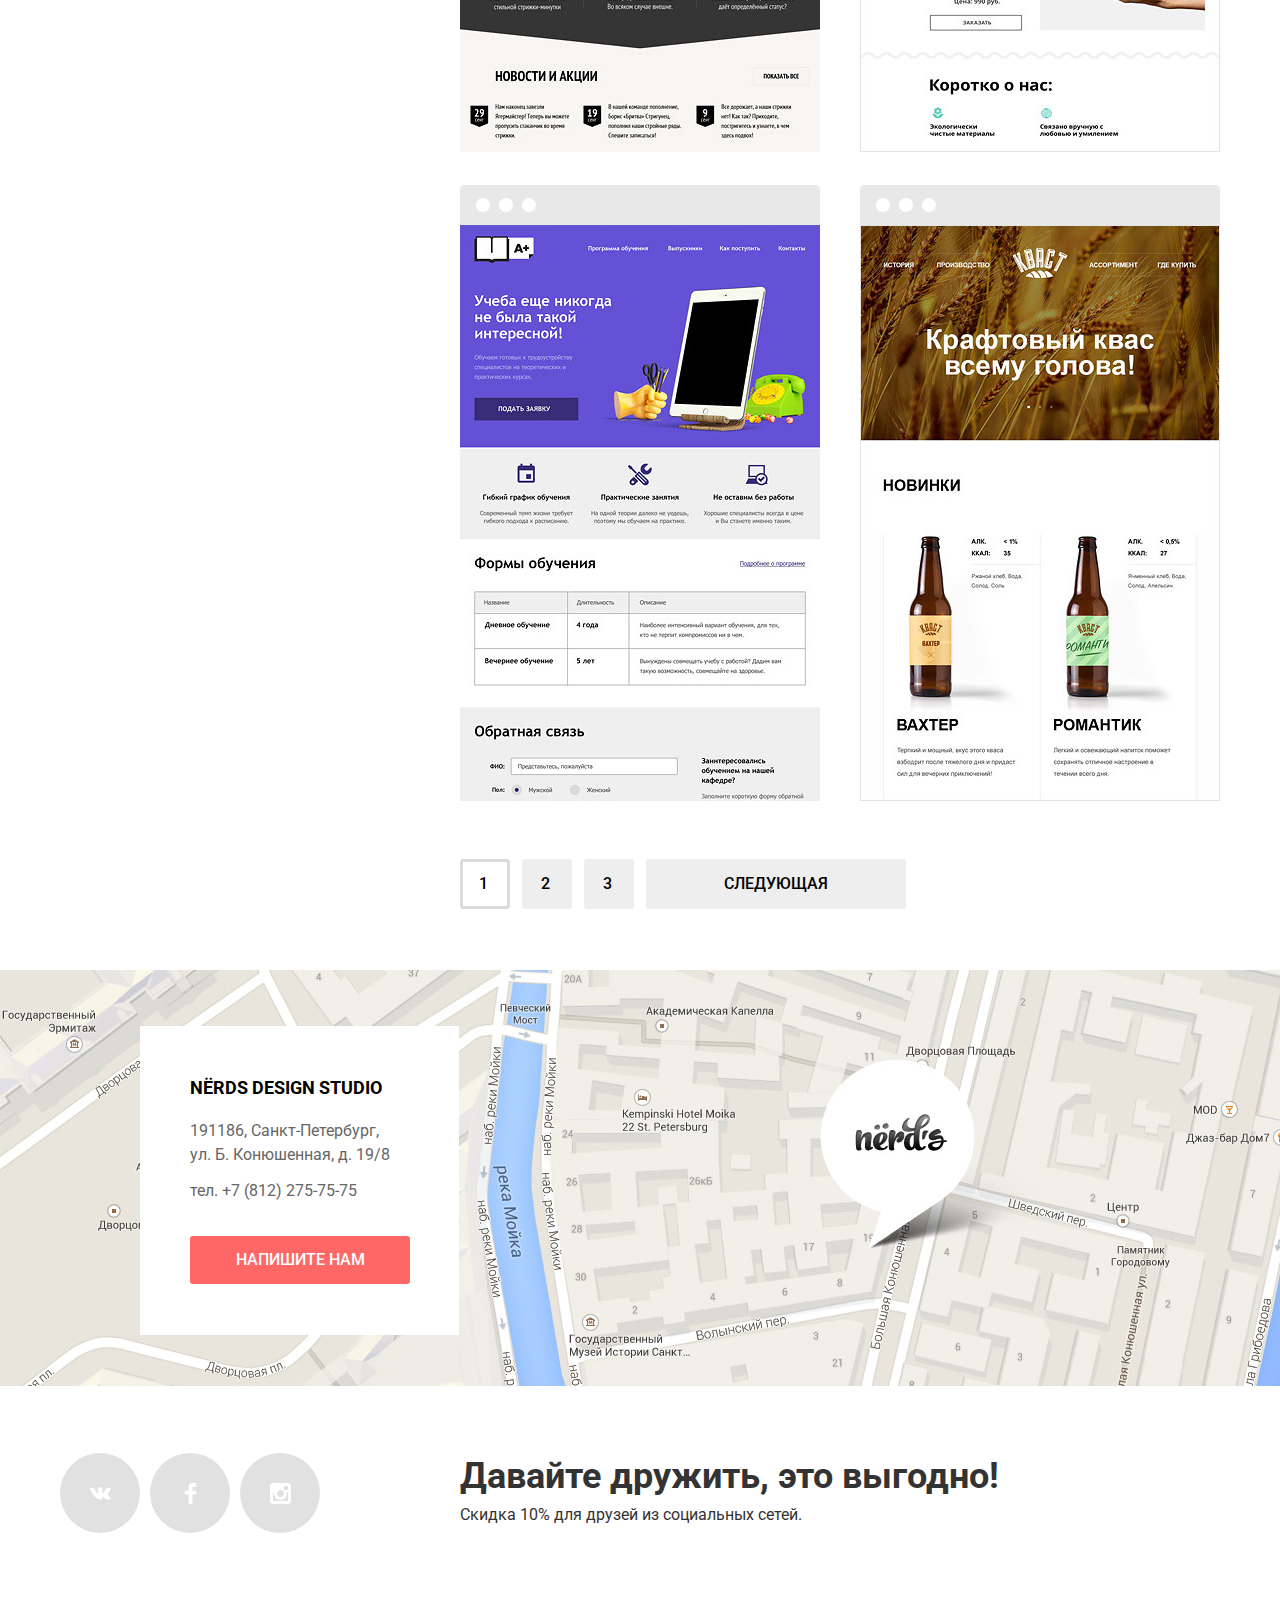
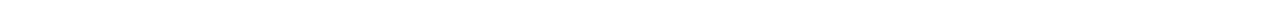
==== commit ce016f38: "Исправлены ошибки" ====
--- a/catalog.html
+++ b/catalog.html
@@ -116,7 +116,7 @@
 
             <section class="catalog">
                 <h2 class="visually-hidden">Список проектов</h2>
-                <div class="sort-wrapper">
+                <!--<div class="sort-wrapper">-->
                     <p class="sort-title">Сортировать:</p>
                     <ul class="catalog-sort">
                         <li><a class="active" href="#">По цене</a></li>
@@ -131,7 +131,7 @@
                                 <span class="visually-hidden">По возрастанию</span></a>
                         </li>
                     </ul>
-                </div>
+                <!--</div>-->
                 <ul class="catalog-list">
                     <li class="catalog-item" tabindex="0" aria-label="Седона">
                         <img src="img/img-sedona.jpg" width="360" height="576" alt="Sedona">
--- a/css/style.css
+++ b/css/style.css
@@ -623,10 +623,54 @@
 }
 
 /*МОДАЛЬНОЕ ОКНО*/
+@keyframes bounce {
+  0% {
+    transform: translateY(-2000px);
+  }
 
+  70% {
+    transform: translateY(30px);
+  }
+
+  90% {
+    transform: translateY(-10px);
+  }
+
+  100% {
+    transform: translateY(0);
+  }
+}
+@keyframes shake {
+  0%,
+  100% {
+    transform: translateX(0);
+  }
+
+  10%,
+  30%,
+  50%,
+  70%,
+  90% {
+    transform: translateX(-10px);
+  }
+
+  20%,
+  40%,
+  60%,
+  80% {
+    transform: translateX(10px);
+  }
+}
 .modal {
     position: fixed;
     display: none;
+}
+.modal-show {
+  display: block;
+  animation: bounce 0.6s;
+}
+.modal-error {
+  animation: shake 0.6s;
 }
 .modal.contact-us {
     width: 780px;
@@ -830,6 +874,7 @@
     margin: 0;
     display: flex;
     justify-content: space-between;
+    width: 400px;
 }
 .filters-set {
     border: none;
@@ -1021,16 +1066,16 @@
 .max-price {
     text-align: right;
 }
-.sort-wrapper {
+/*.sort-wrapper {
     display: flex;
     justify-content: space-between;
-    width: 760px;
+    /*width: 760px;
     margin-bottom: 53px;
-    align-items: flex-start;
+    align-items: flex-start;*/
 }
 .catalog-sort {
     list-style: none;
-    display: flex;
+    /*display: flex;*/
     margin: 0;
     padding: 0;
 }
@@ -1055,6 +1100,8 @@
 }
 .catalog-sort li {
     margin-right: 25px;
+    display: inline-block;
+    vertical-align: top;
 }
 .catalog-sort .arrow-down {
     margin-right: 15px;
@@ -1073,6 +1120,7 @@
 .catalog {
     list-style: none;
     color: #333333;
+    width: 760px;
 }
 .catalog-list {
     list-style: none;
@@ -1080,7 +1128,7 @@
     margin: 0;
     display: flex;
     flex-wrap: wrap;
-    width: 760px;
+    /*width: 760px;*/
     justify-content: space-between;
     margin-bottom: 25px;
 }
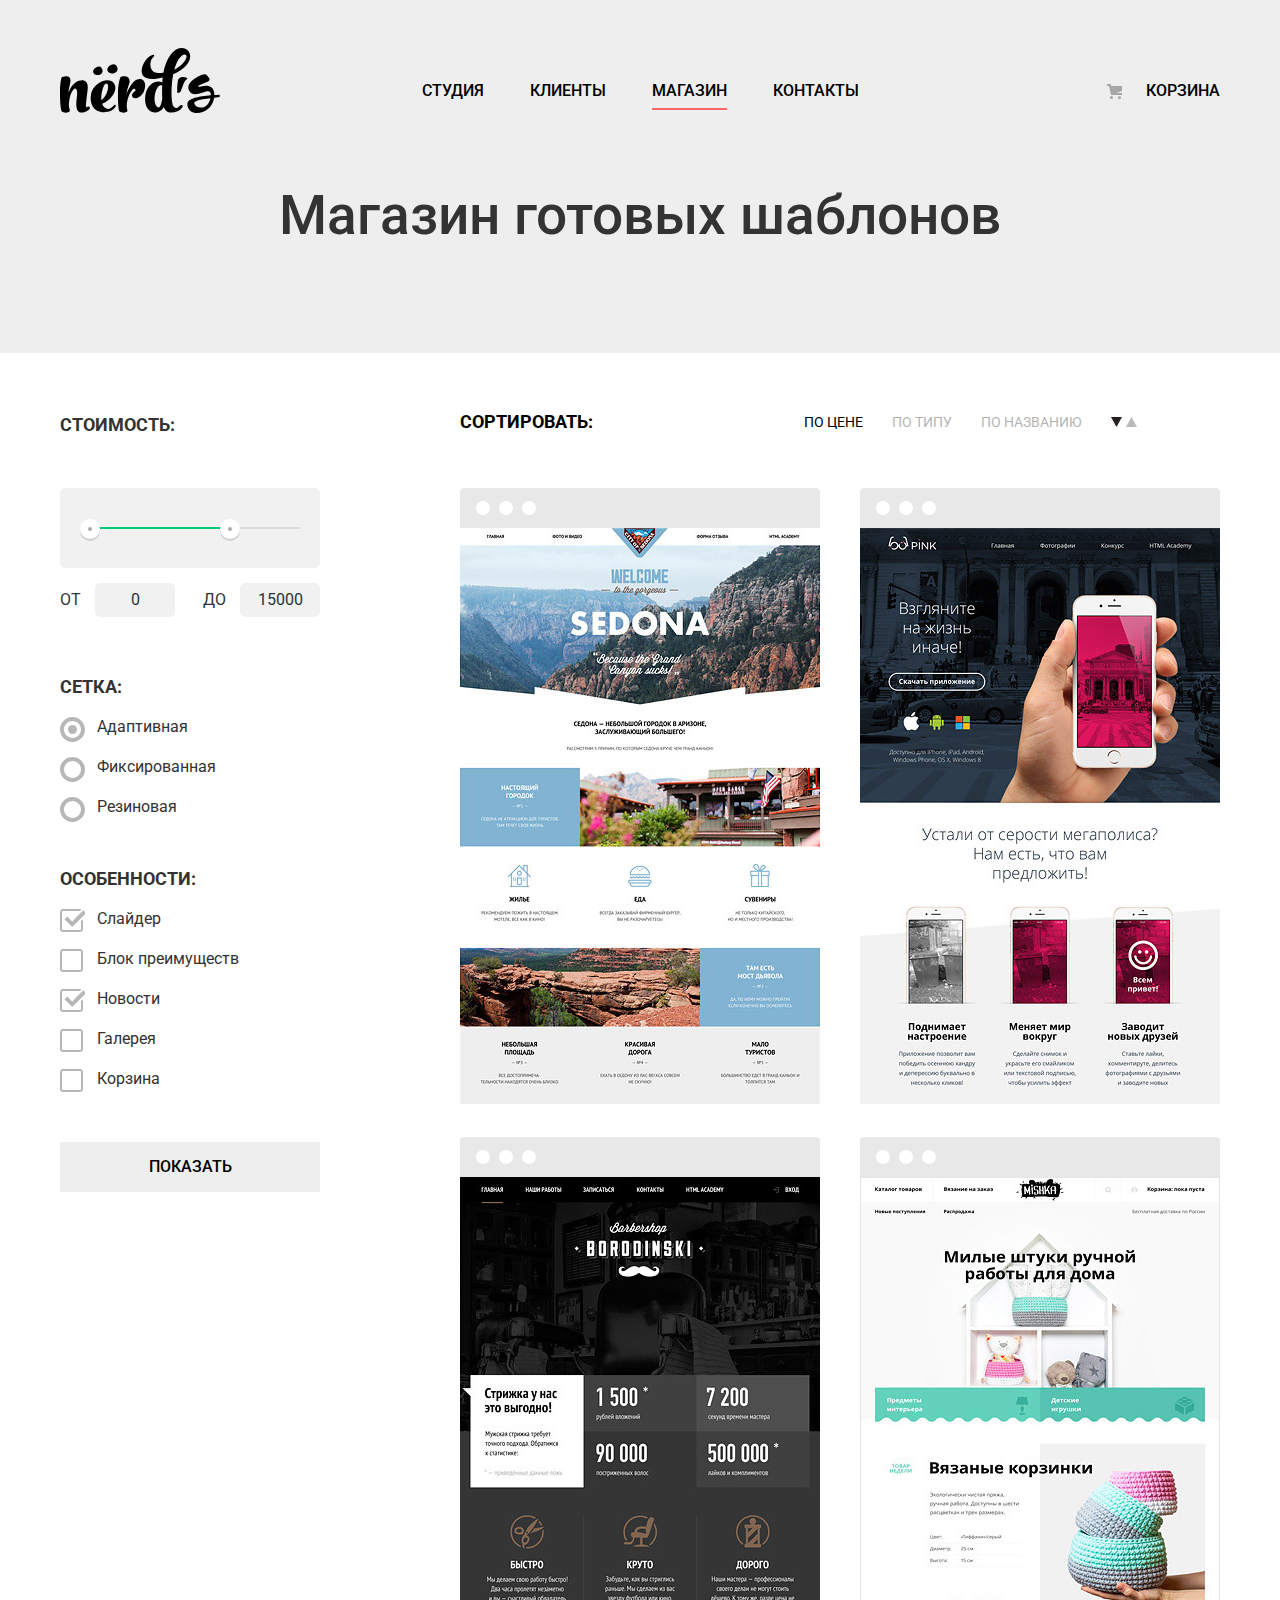
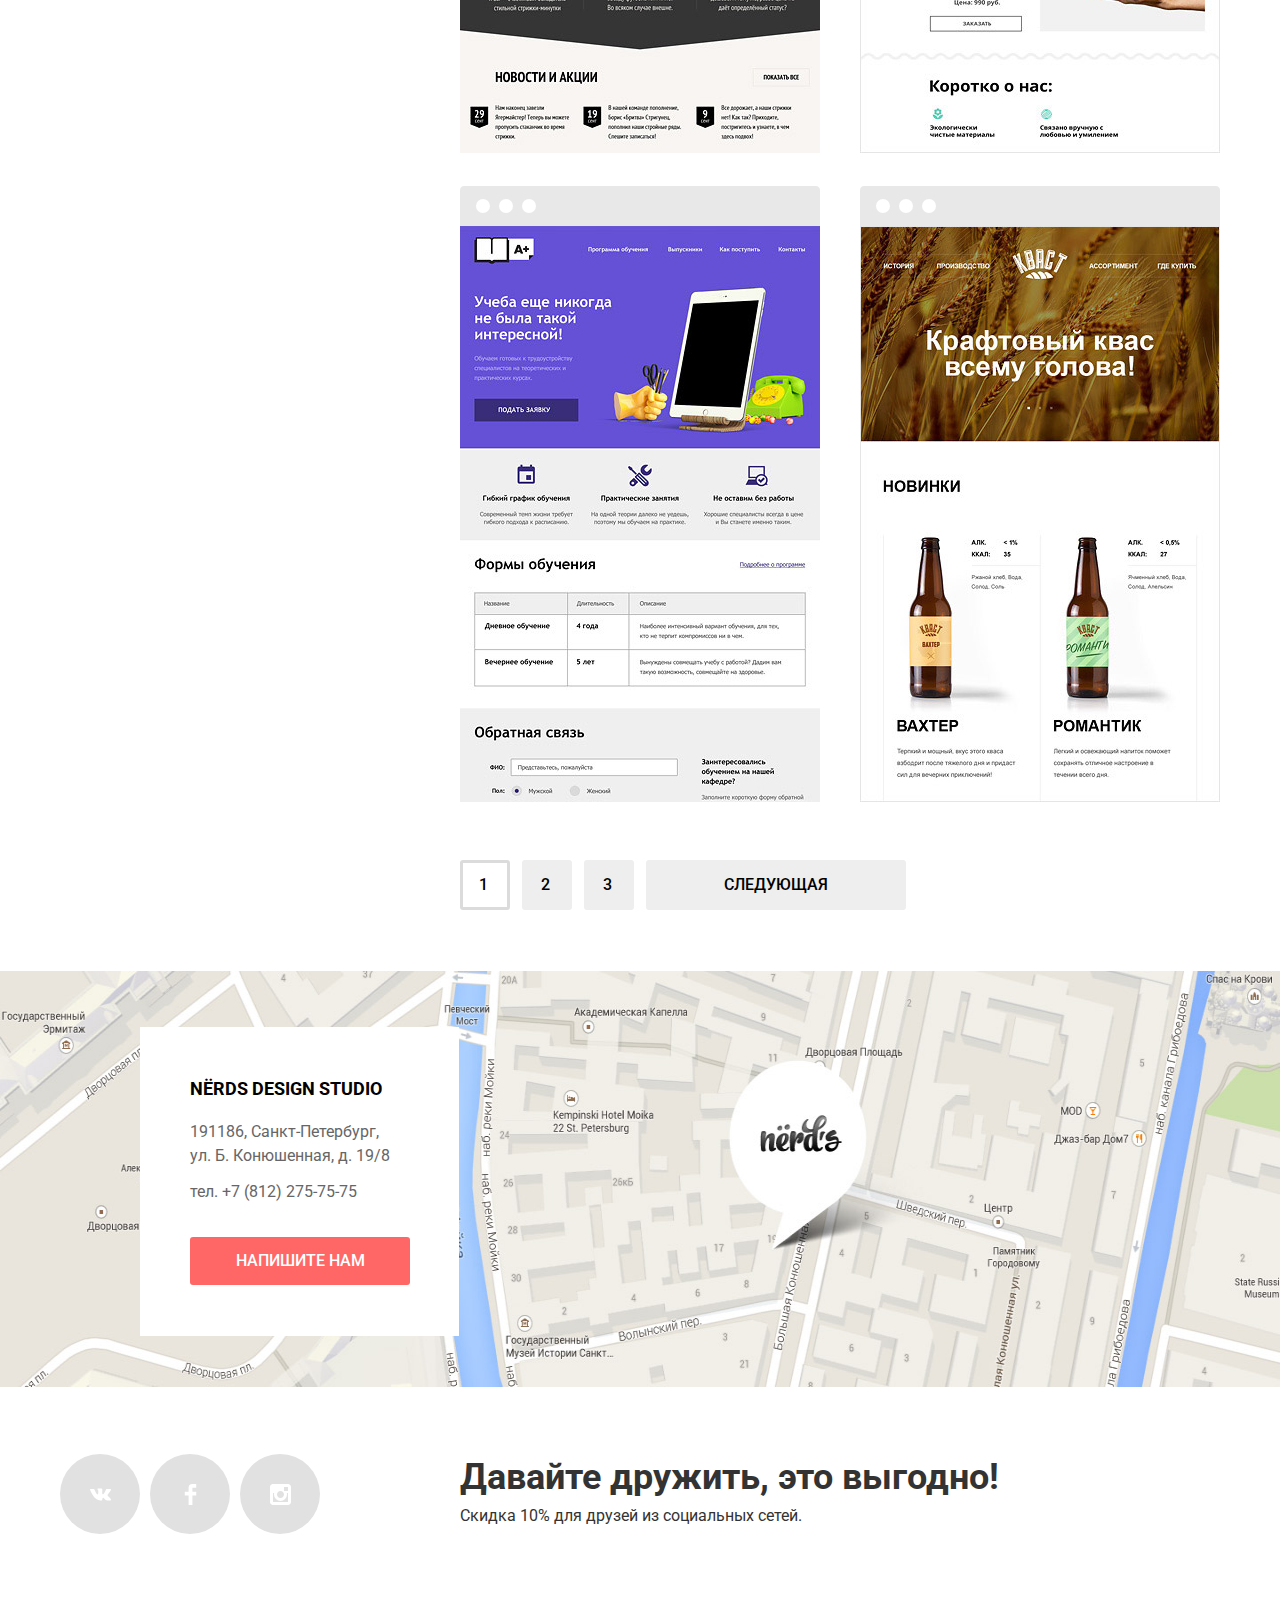
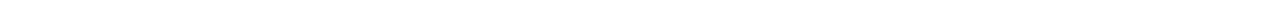
==== commit 21b9111a: "Исправлено" ====
--- a/catalog.html
+++ b/catalog.html
@@ -116,7 +116,6 @@
 
             <section class="catalog">
                 <h2 class="visually-hidden">Список проектов</h2>
-                <!--<div class="sort-wrapper">-->
                     <p class="sort-title">Сортировать:</p>
                     <ul class="catalog-sort">
                         <li><a class="active" href="#">По цене</a></li>
@@ -131,7 +130,6 @@
                                 <span class="visually-hidden">По возрастанию</span></a>
                         </li>
                     </ul>
-                <!--</div>-->
                 <ul class="catalog-list">
                     <li class="catalog-item" tabindex="0" aria-label="Седона">
                         <img src="img/img-sedona.jpg" width="360" height="576" alt="Sedona">
--- a/css/style.css
+++ b/css/style.css
@@ -523,6 +523,7 @@
   left: 0;
   z-index: 1;
   margin: 0;
+  max-width: 100%;
 }
 .address {
     width: 319px;
@@ -1066,49 +1067,59 @@
 .max-price {
     text-align: right;
 }
-/*.sort-wrapper {
-    display: flex;
-    justify-content: space-between;
-    /*width: 760px;
-    margin-bottom: 53px;
-    align-items: flex-start;*/
-}
+
 .catalog-sort {
     list-style: none;
-    /*display: flex;*/
-    margin: 0;
-    padding: 0;
+    display: inline-block;
+    vertical-align: top;
+    text-align: right;
+    margin: 0;
+    padding: 0;
+    width: 360px;
+    margin-bottom: 51px;
 }
 .sort-title {
     padding: 0;
     margin: 0;
+    margin-right: 180px;
     font-size: 18px;
     line-height: 18px;
     font-weight: 700;
     color: #000000;
     text-transform: uppercase;
+    display: inline-block;
+    vertical-align: top;
 }
 .catalog-sort a {
     color: #000000;
     text-decoration: none;
     font-size: 14px;
     line-height: 18px;
-    text-transform: uppercase;   
+    text-transform: uppercase; 
+    margin: 0;
+    padding: 0;
+    display: inline-block;
+    vertical-align: top;
 }
 .catalog-sort a:not(.active) {
     opacity: 0.3;
 }
 .catalog-sort li {
+    margin: 0;
+    padding: 0;
     margin-right: 25px;
     display: inline-block;
     vertical-align: top;
 }
 .catalog-sort .arrow-down {
-    margin-right: 15px;
-    margin-left: 25px;
+    margin: 0;
+    padding: 0;
+    /*margin-right: 10px;
+    margin-left: 20px;*/
 }
 .catalog-sort .arrow-up {
-    margin-right: 0;
+    margin: 0;
+    padding: 0;
 }
 .catalog-sort a:not(.active):hover,.catalog-sort a:not(.active):focus {
     opacity: 0.6;
@@ -1117,6 +1128,7 @@
     opacity: 1;
     cursor: default;
 }
+
 .catalog {
     list-style: none;
     color: #333333;
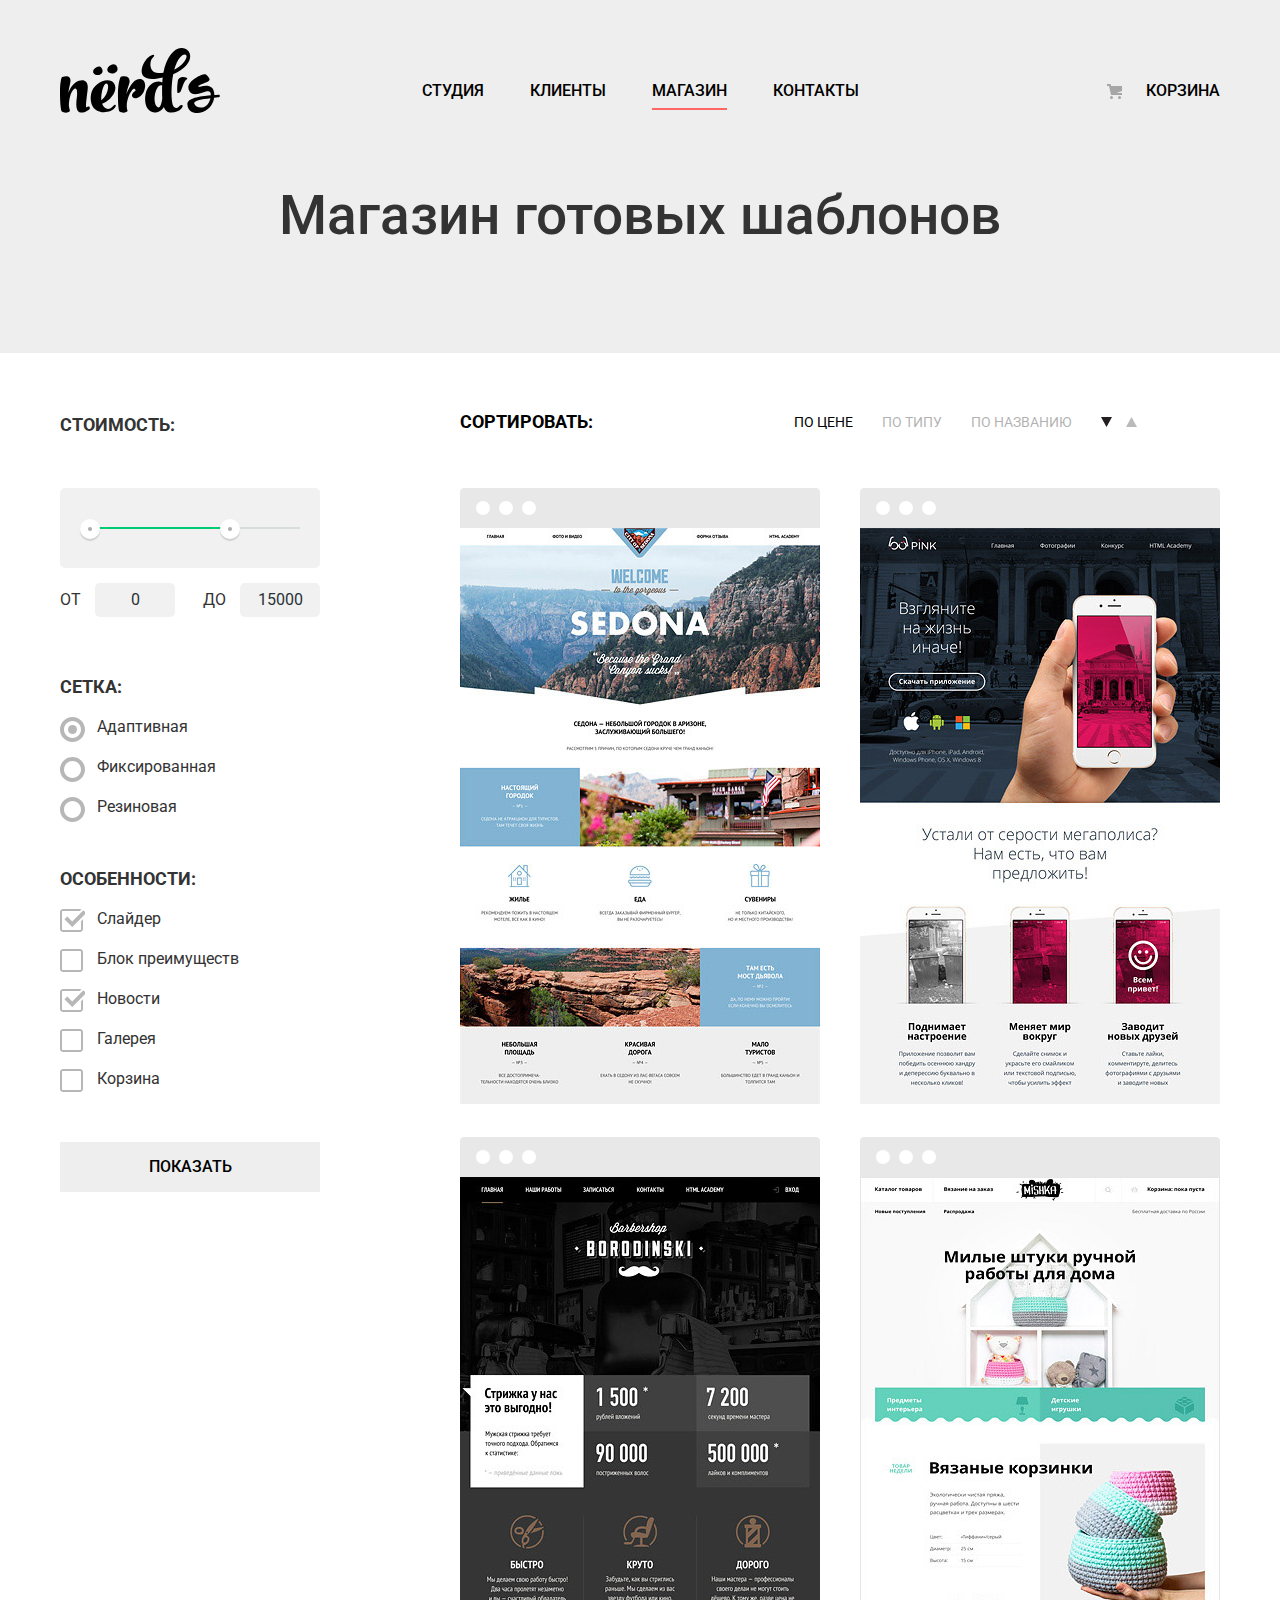
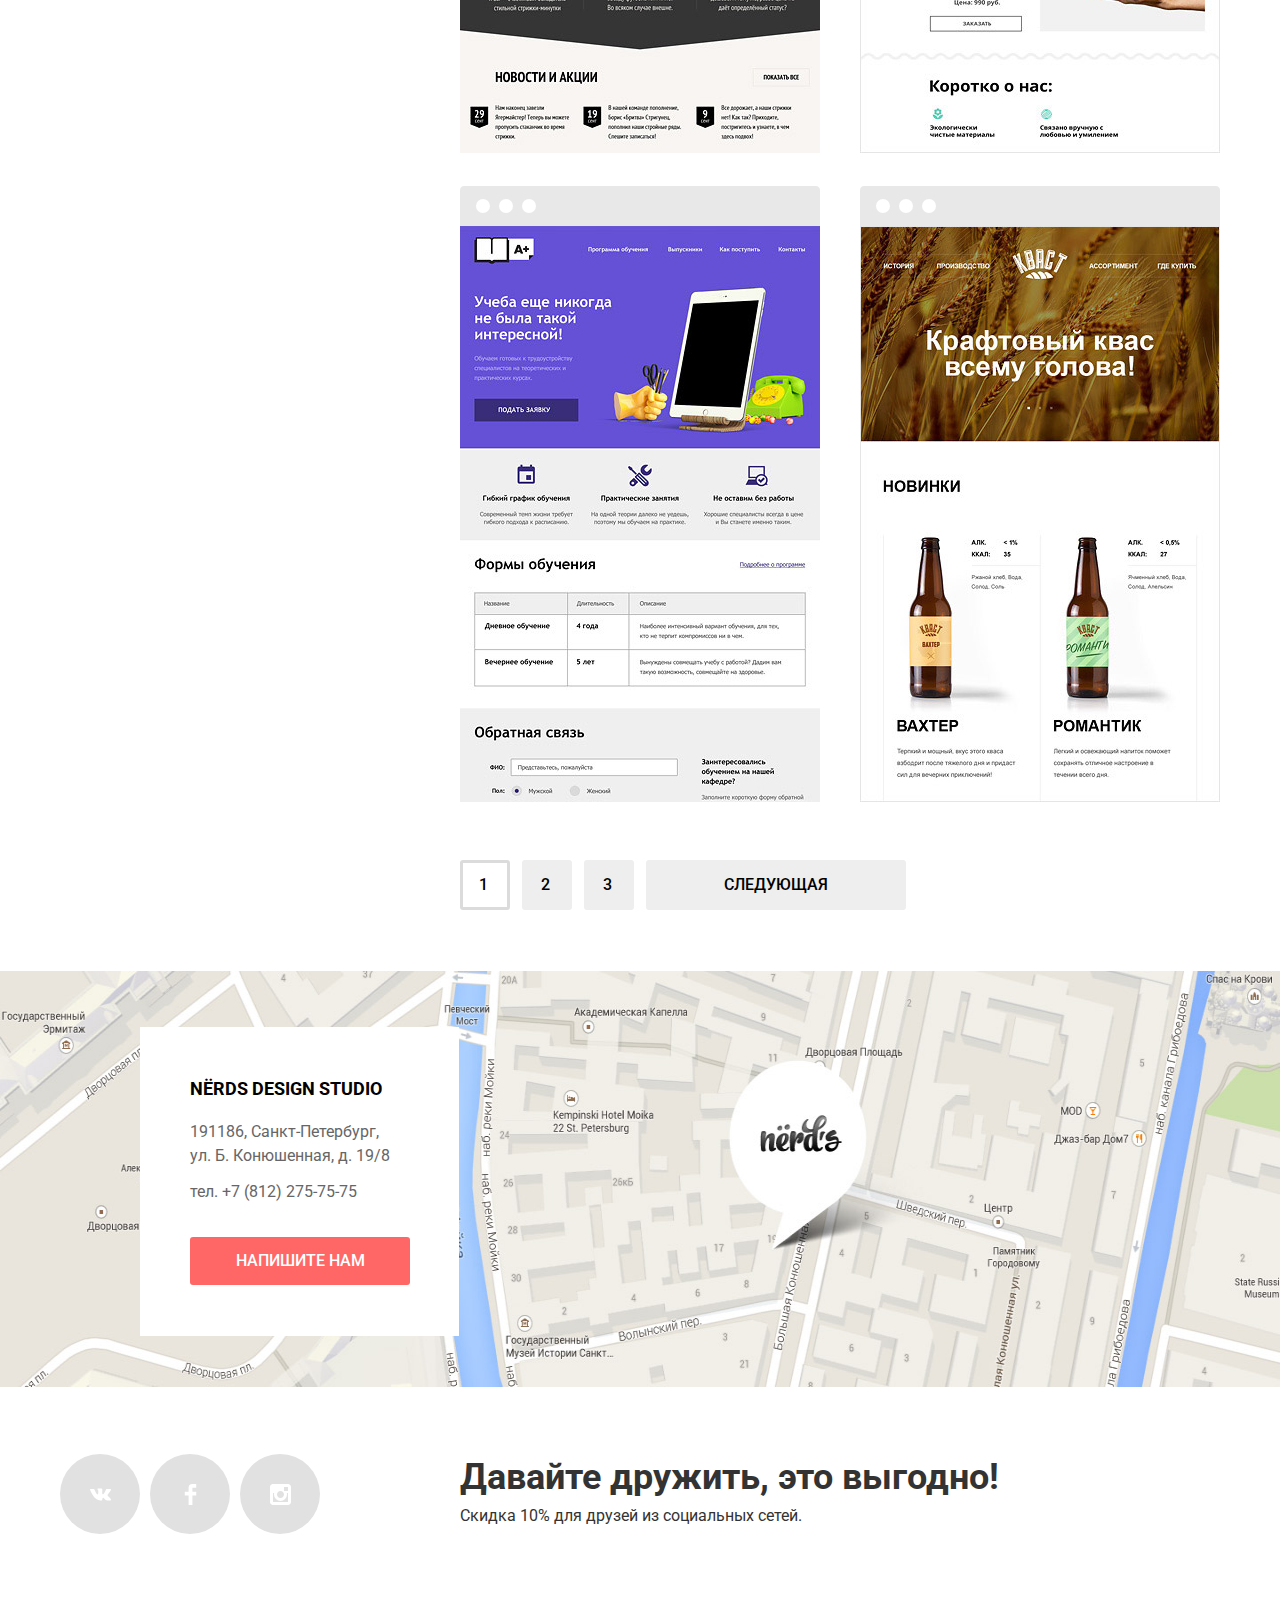
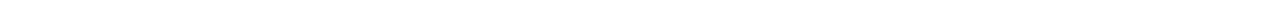
==== commit 128a3b70: "JS промежуточный вариант" ====
--- a/catalog.html
+++ b/catalog.html
@@ -243,6 +243,7 @@
         </form>
         <button class="modal-close" type="button" name="close" aria-label="Закрыть окно"></button>
     </section>
+<script src = "js/script.js"></script>
 </body>
 
 </html>--- a/css/style.css
+++ b/css/style.css
@@ -278,17 +278,19 @@
     vertical-align: middle;
     text-transform: uppercase;
     font-weight: 500;
-    background-color: #ff6666;
+    background-color: #fb565a;
     border: none;
     padding: 17px 54px 16px 53px;
 }
-.button:hover {
-    background-color: #ff3333;
-}
+.button:hover,
 .button:focus {
-    background-color: #cc3333;
-    color: #cc9999;
-    box-shadow: inset 1px 1px 0 #fff;
+    background-color: #e74246;
+}
+.button:active {
+  color: rgba(255, 255, 255, 0.3);
+
+  background-color: #d7373b;
+  box-shadow: inset 0 3px 0 0 #c13135;
 }
 .button.red {
     padding: 17px 40px 16px 40px;
@@ -297,25 +299,25 @@
     background-color: #00cc66;
     padding: 17px 40px 16px 40px;
 }
-.button.green:hover {
+.button.green:hover,
+.button.green:focus  {
     background-color: #339966;
 }
-.button.green:focus {
-    background-color: #009966;
-    color: #66cc99;
-    box-shadow: inset 1px 1px 0 #fff;
+.button.green:active {
+    background-color: #00aa62;
+    box-shadow: inset 0 3px 0 0 #009958;
 }
 .button.yellow {
     background-color: #ffcc33;
     padding: 17px 40px 16px 40px;
 }
-.button.yellow:hover {
+.button.yellow:hover,
+.button.yellow:focus  {
     background-color: #eab534;
 }
-.button.yellow:focus {
-    background-color: #cc9933;
-    color: #ffcc66;
-    box-shadow: inset 1px 1px 0 #fff;
+.button.yellow:active {
+    background-color: #e5a722;
+    box-shadow: inset 0 3px 0 0 #ce961f;
 }
 .features-wrapper {
     display: flex;
@@ -641,6 +643,16 @@
     transform: translateY(0);
   }
 }
+
+.modal {
+    position: fixed;
+    display: none;
+}
+.modal-show {
+  display: block;
+  animation: bounce 1s;
+}
+
 @keyframes shake {
   0%,
   100% {
@@ -661,14 +673,6 @@
   80% {
     transform: translateX(10px);
   }
-}
-.modal {
-    position: fixed;
-    display: none;
-}
-.modal-show {
-  display: block;
-  animation: bounce 0.6s;
 }
 .modal-error {
   animation: shake 0.6s;
@@ -739,8 +743,11 @@
     border-color: #000000;
 }
 .form-field:required:invalid {
-    border-color: #ff3333;
-    color: #ff3333;
+  border-color: #e74246;
+  color: #e74246;
+}
+.form-field:required:invalid::placeholder {
+  color: #e74246;
 }
 .form-field {
     width: 334px;
@@ -1068,6 +1075,8 @@
     text-align: right;
 }
 
+/* СОРТИРОВКА */
+
 .catalog-sort {
     list-style: none;
     display: inline-block;
@@ -1114,8 +1123,7 @@
 .catalog-sort .arrow-down {
     margin: 0;
     padding: 0;
-    /*margin-right: 10px;
-    margin-left: 20px;*/
+    margin-right: 10px;
 }
 .catalog-sort .arrow-up {
     margin: 0;
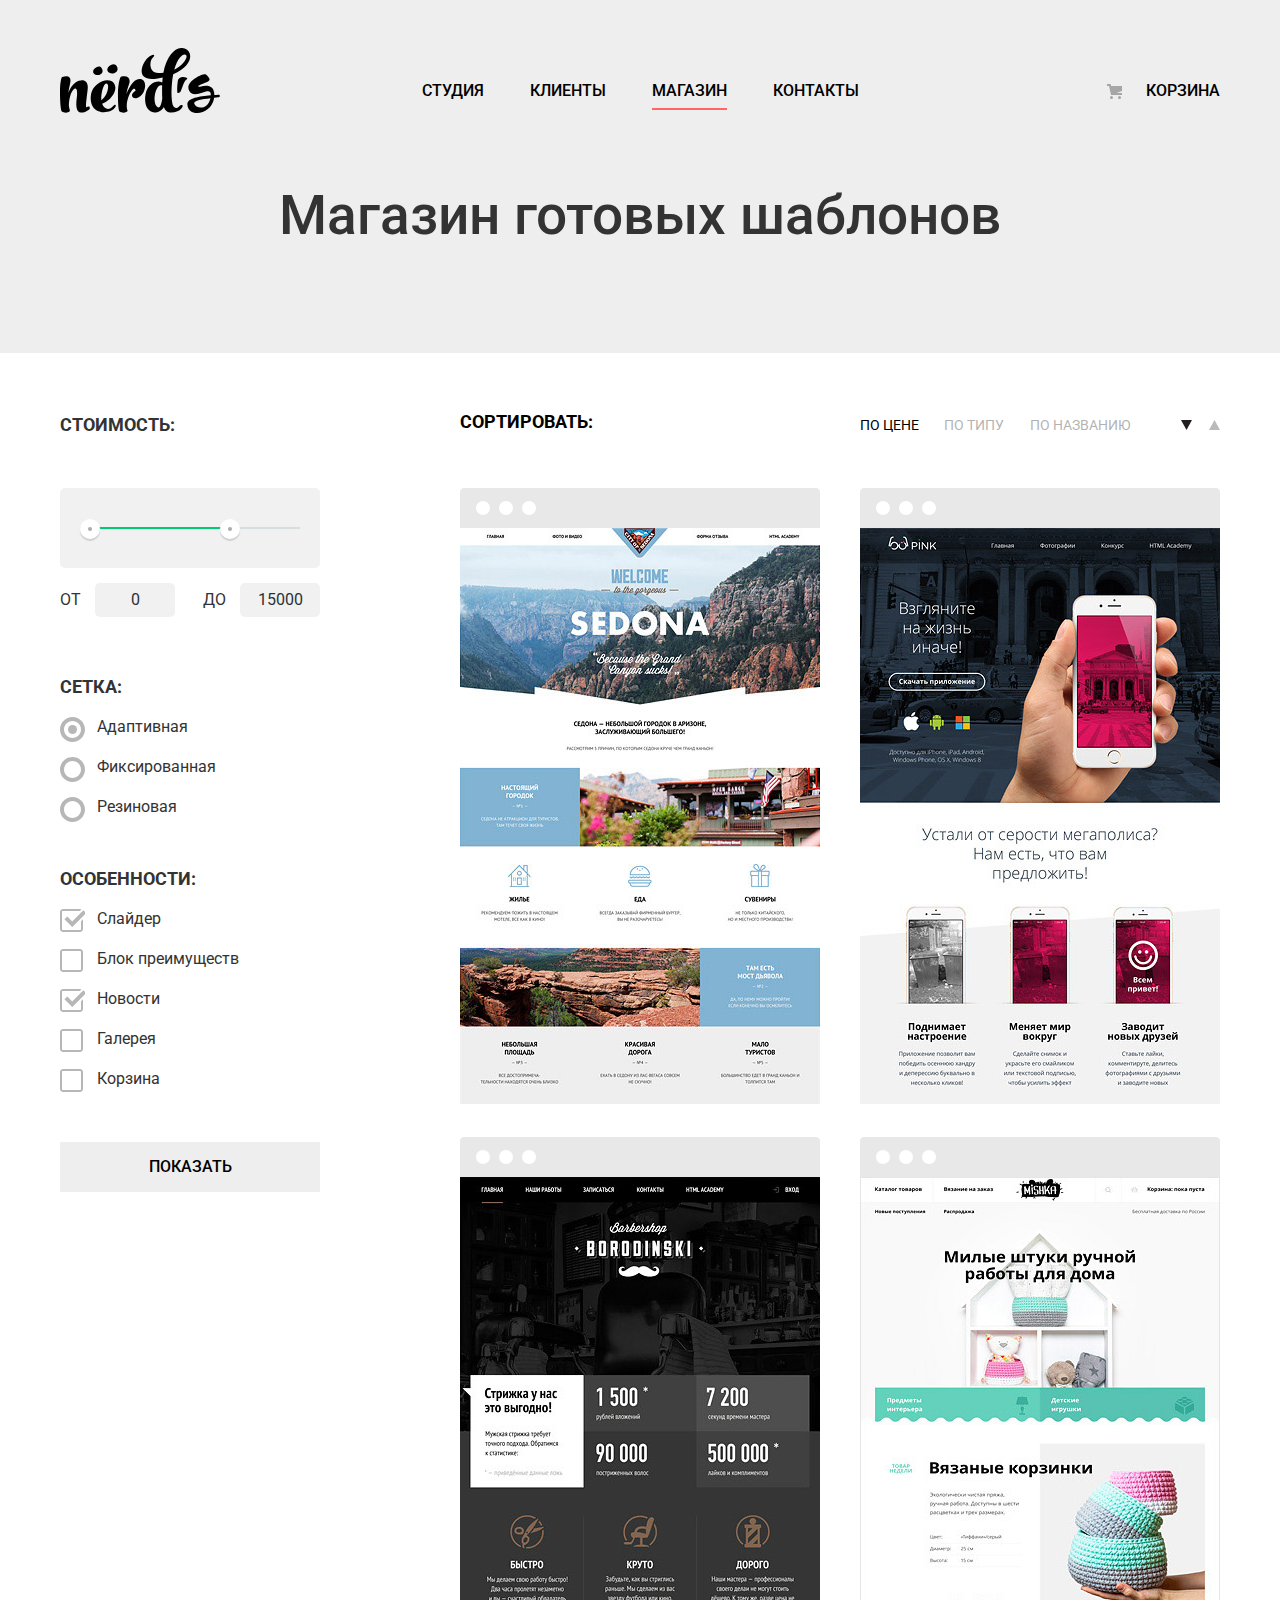
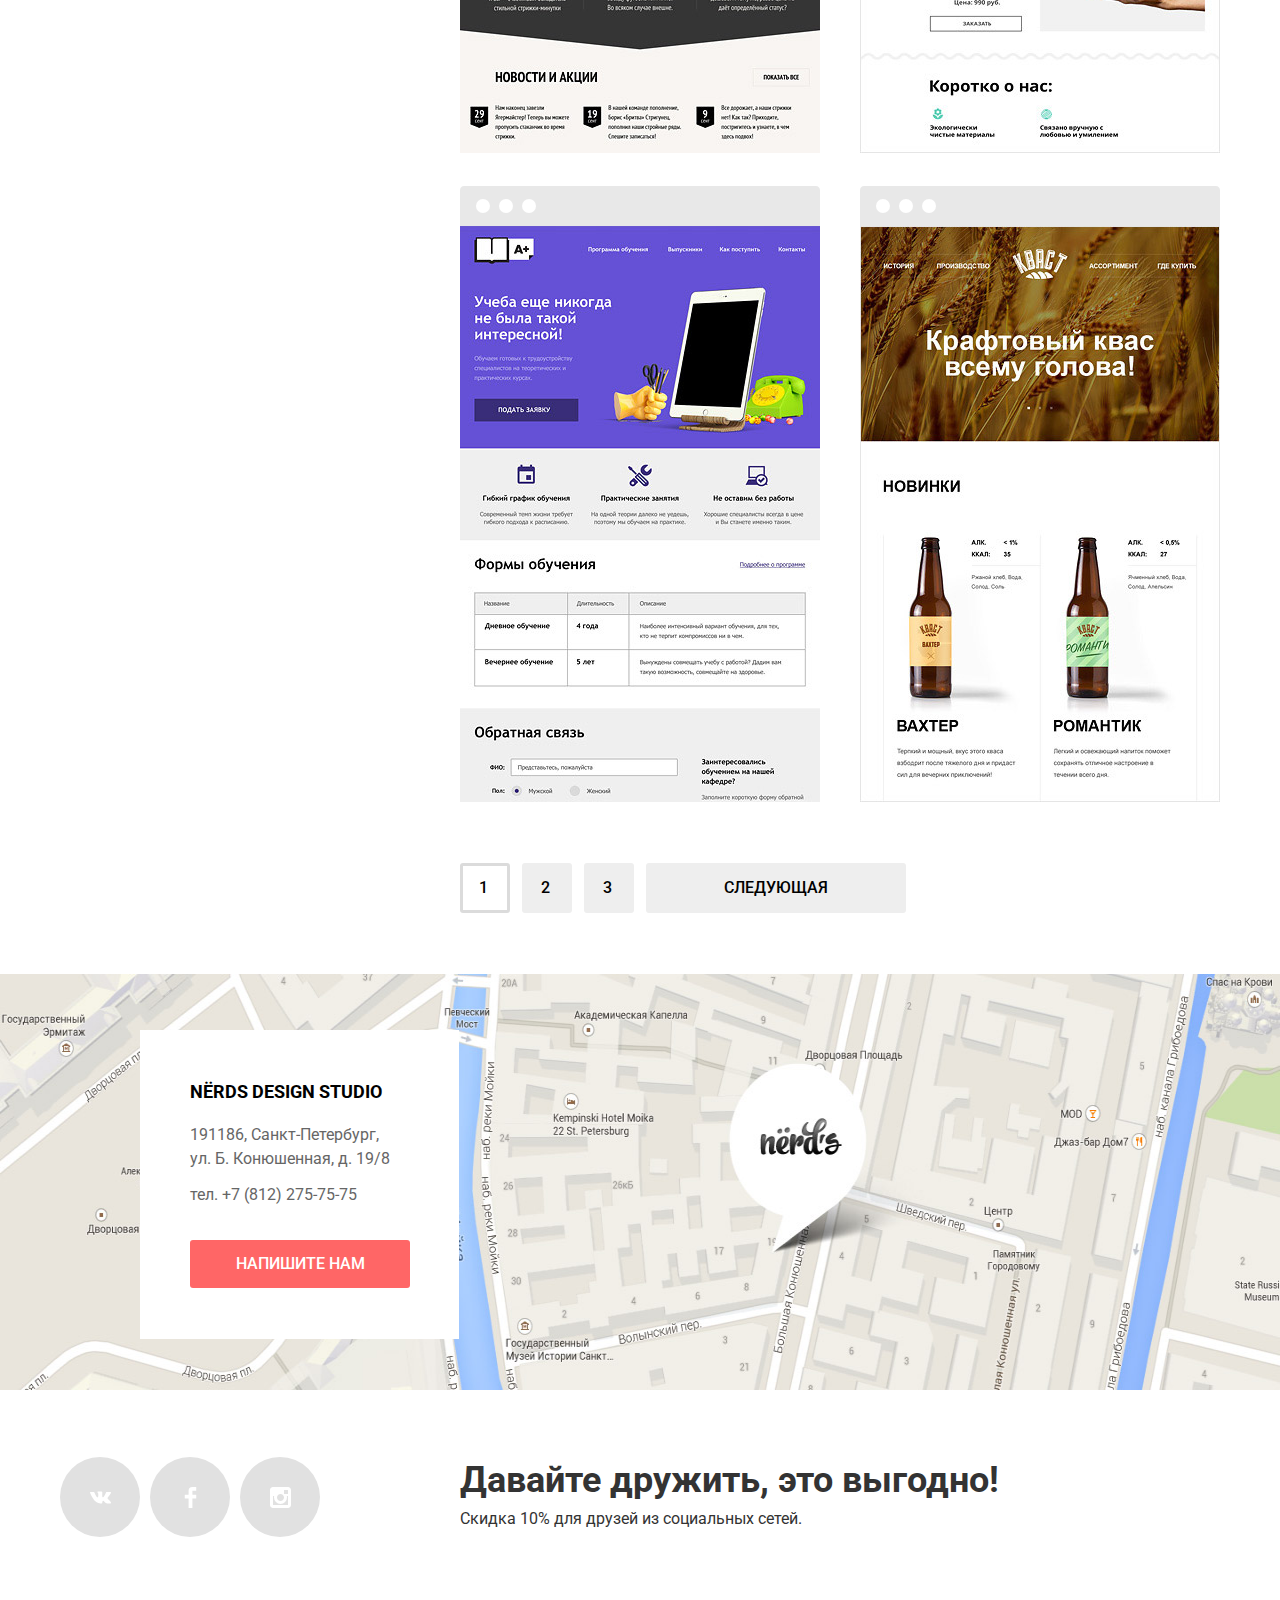
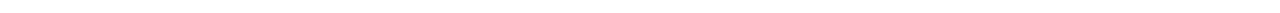
==== commit 8924495d: "Исправлена сортировка в каталоге" ====
--- a/catalog.html
+++ b/catalog.html
@@ -116,6 +116,7 @@
 
             <section class="catalog">
                 <h2 class="visually-hidden">Список проектов</h2>
+                <div class="sort-wrapper">
                     <p class="sort-title">Сортировать:</p>
                     <ul class="catalog-sort">
                         <li><a class="active" href="#">По цене</a></li>
@@ -123,13 +124,14 @@
                         <li><a href="#">По названию</a></li>
                         <li class="arrow-down">
                             <a class="active" href="#"><img src="img/icon-down-dir.svg" alt="по убыванию" width="11" height="10">
-                                <span class="visually-hidden">По убыванию</span></a>
+                                <span class="visually-hidden sort-text">По убыванию</span></a>
                         </li>
                         <li class="arrow-up">
                             <a href="#"> <img src="img/icon-up-dir.svg" alt="По возрастанию" width="11" height="10">
-                                <span class="visually-hidden">По возрастанию</span></a>
+                                <span class="visually-hidden sort-text">По возрастанию</span></a>
                         </li>
                     </ul>
+                </div>
                 <ul class="catalog-list">
                     <li class="catalog-item" tabindex="0" aria-label="Седона">
                         <img src="img/img-sedona.jpg" width="360" height="576" alt="Sedona">
--- a/css/style.css
+++ b/css/style.css
@@ -1076,28 +1076,28 @@
 }
 
 /* СОРТИРОВКА */
-
+.sort-wrapper {
+    display: flex;
+    justify-content: space-between;
+}
 .catalog-sort {
     list-style: none;
-    display: inline-block;
-    vertical-align: top;
     text-align: right;
     margin: 0;
     padding: 0;
     width: 360px;
     margin-bottom: 51px;
+    display: flex;
+    justify-content: space-between;
 }
 .sort-title {
     padding: 0;
     margin: 0;
-    margin-right: 180px;
     font-size: 18px;
     line-height: 18px;
     font-weight: 700;
     color: #000000;
     text-transform: uppercase;
-    display: inline-block;
-    vertical-align: top;
 }
 .catalog-sort a {
     color: #000000;
@@ -1107,8 +1107,6 @@
     text-transform: uppercase; 
     margin: 0;
     padding: 0;
-    display: inline-block;
-    vertical-align: top;
 }
 .catalog-sort a:not(.active) {
     opacity: 0.3;
@@ -1117,13 +1115,12 @@
     margin: 0;
     padding: 0;
     margin-right: 25px;
-    display: inline-block;
-    vertical-align: top;
 }
 .catalog-sort .arrow-down {
     margin: 0;
     padding: 0;
-    margin-right: 10px;
+    margin-right: 17px;
+    margin-left: 25px;
 }
 .catalog-sort .arrow-up {
     margin: 0;
@@ -1135,6 +1132,9 @@
 .catalog-sort a:active,.catalog-sort .active {
     opacity: 1;
     cursor: default;
+}
+.sort-text {
+    font-size: 0;
 }
 
 .catalog {
@@ -1150,7 +1150,7 @@
     flex-wrap: wrap;
     /*width: 760px;*/
     justify-content: space-between;
-    margin-bottom: 25px;
+    margin-bottom: 28px;
 }
 .catalog-item {
     position: relative;
